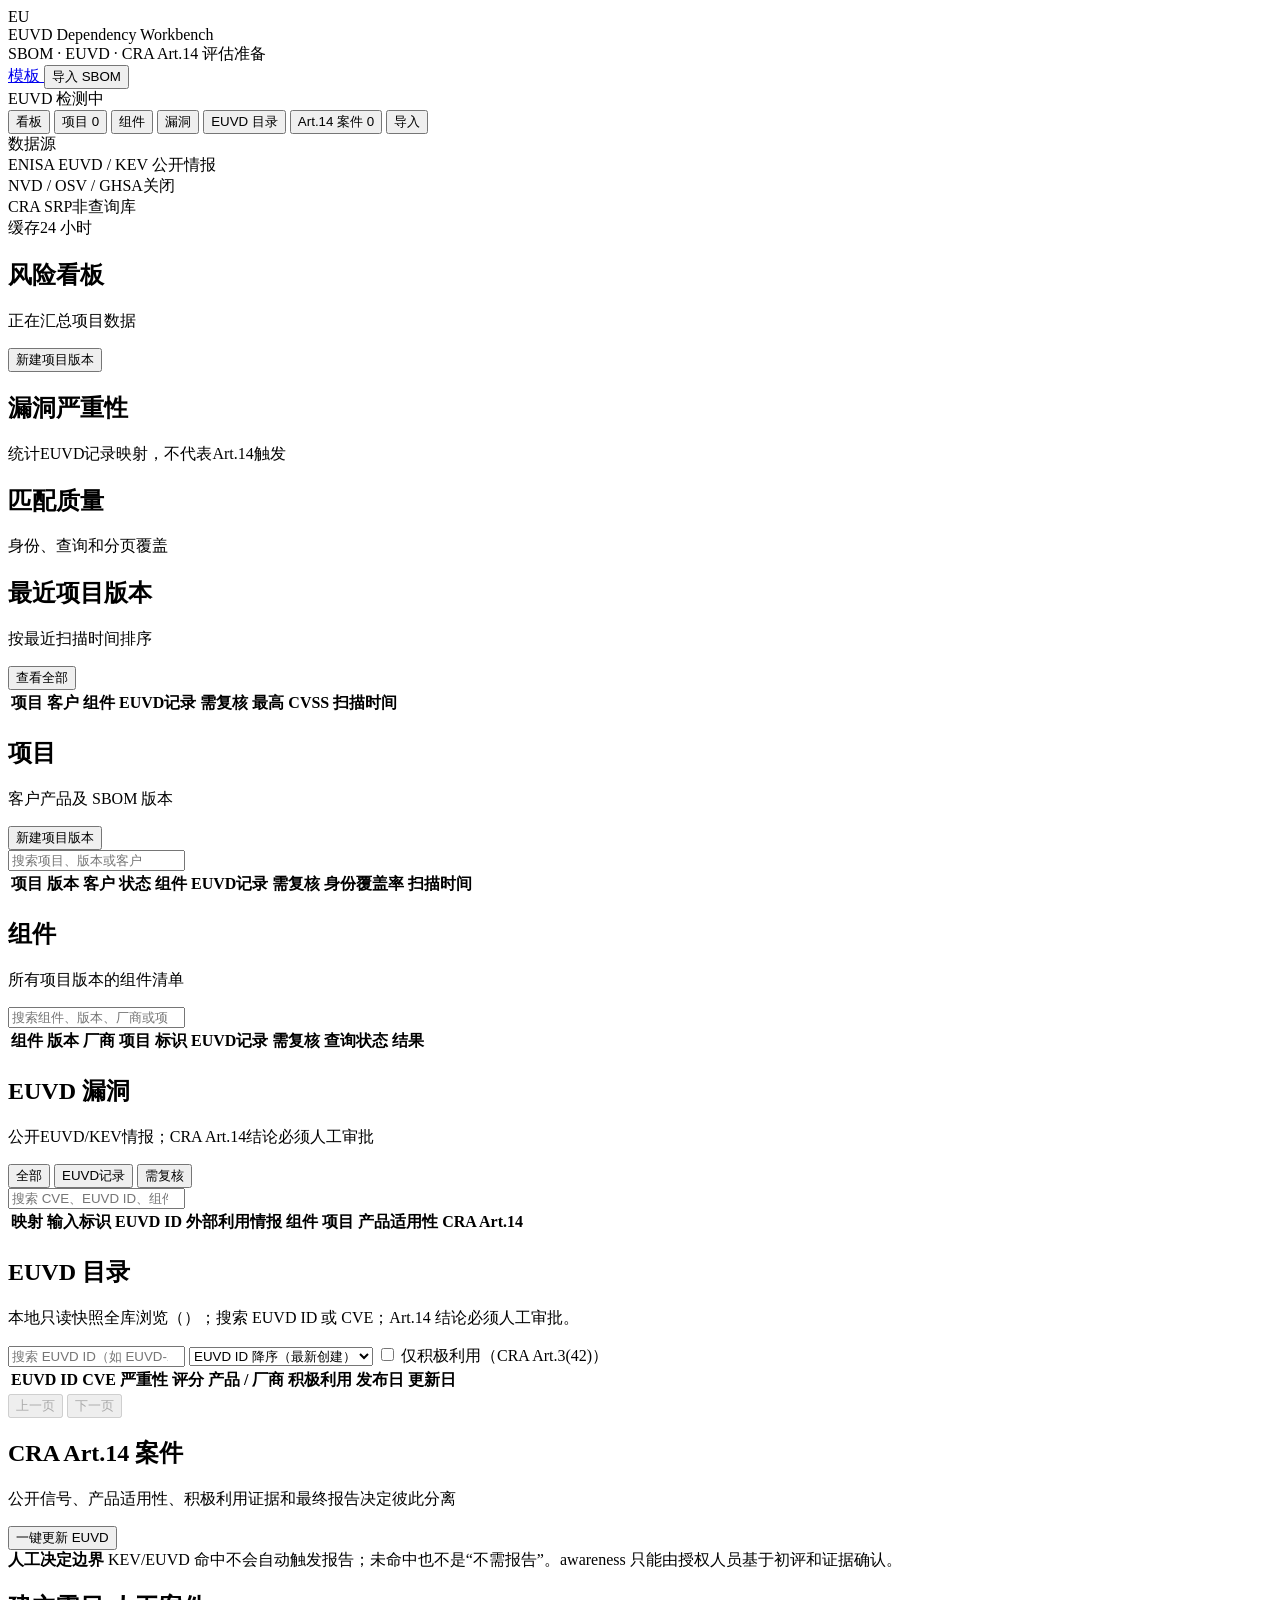
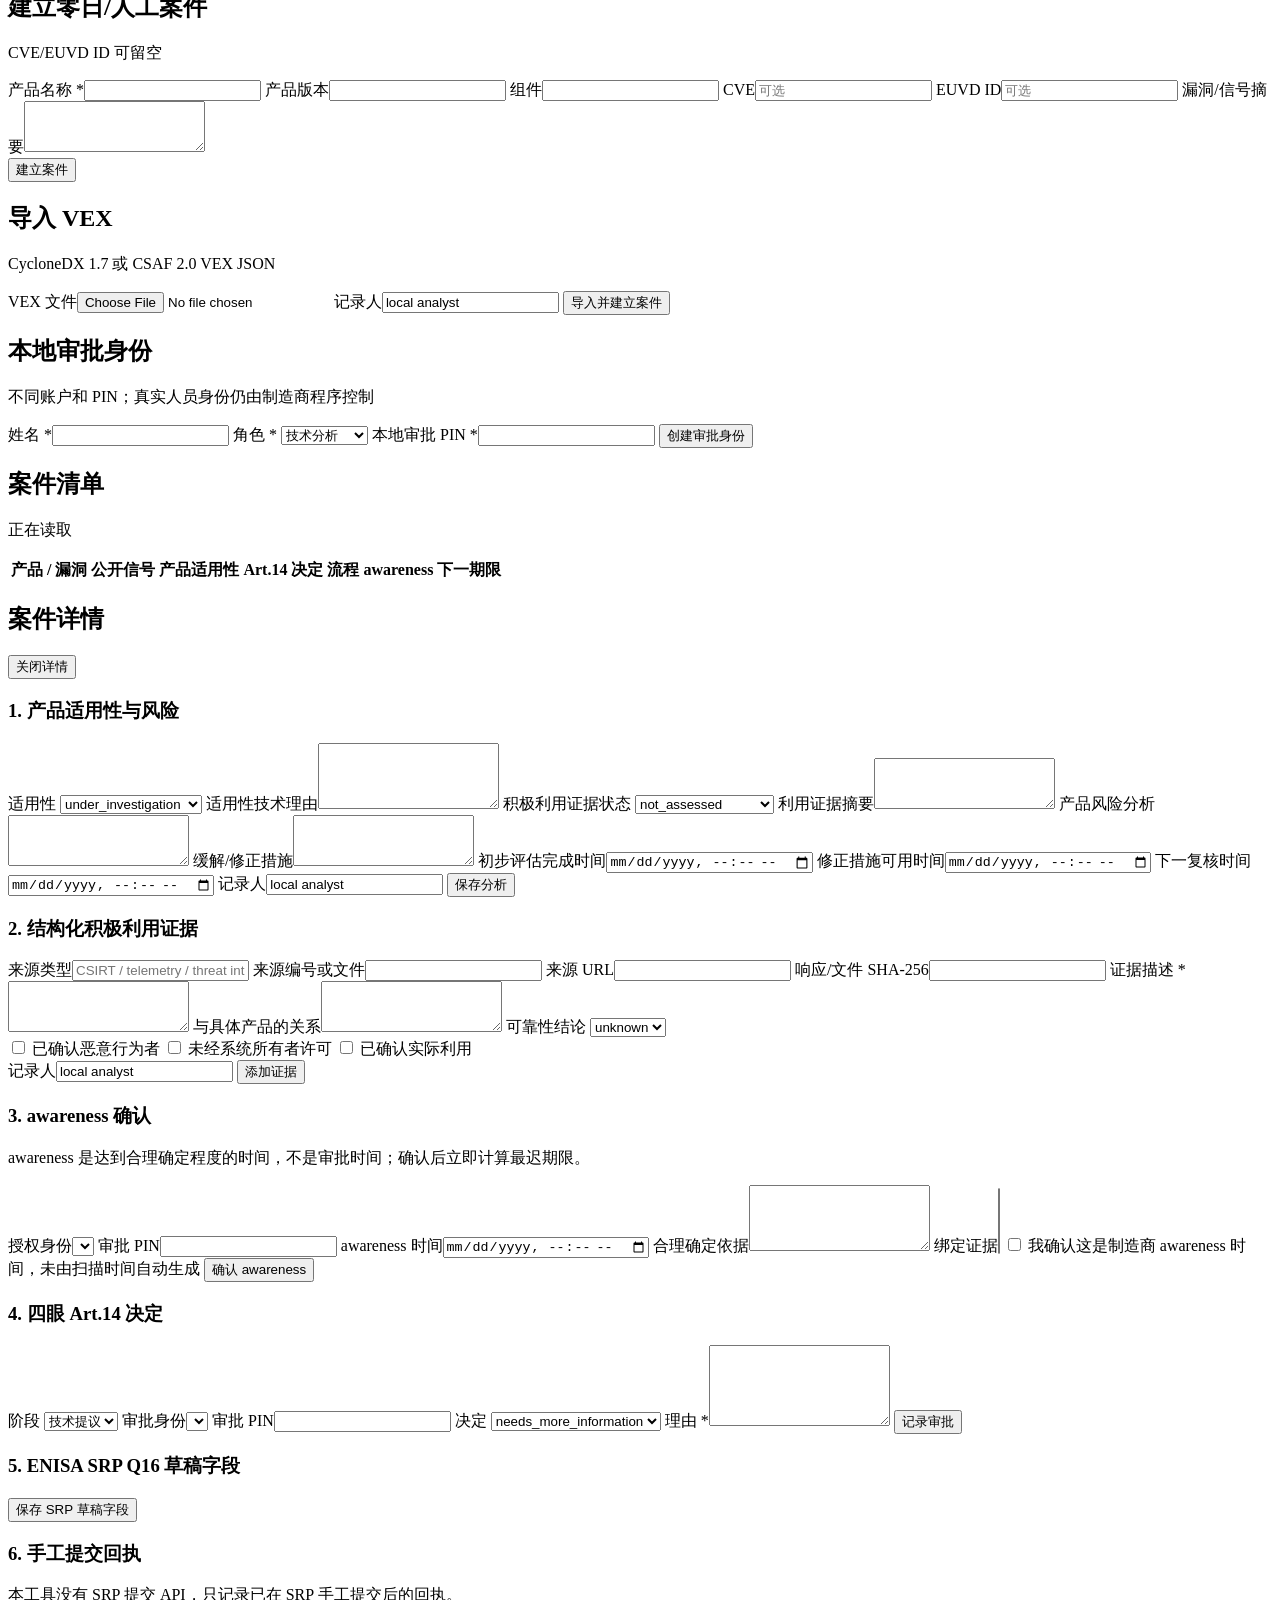
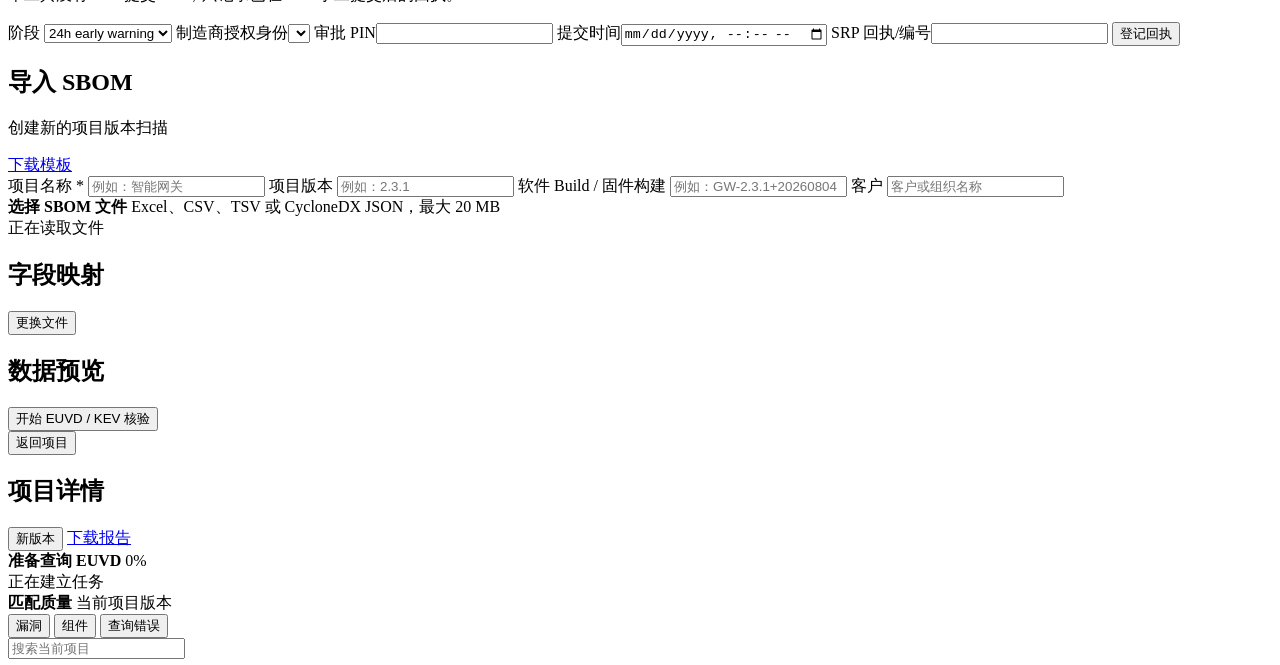
==== app/static/index.html @ 388d47dd "feat(phase2): one-click EUVD update via mirror ops orchestrator (improvement 2b) Completes improveme" ====
<!doctype html>
<html lang="zh-CN">
  <head>
    <meta charset="utf-8" />
    <meta name="viewport" content="width=device-width, initial-scale=1" />
    <meta name="color-scheme" content="light" />
    <title>EUVD Dependency Workbench</title>
    <link rel="stylesheet" href="/styles.css" />
  </head>
  <body>
    <header class="app-header">
      <div class="brand">
        <div class="brand-mark" aria-hidden="true">EU</div>
        <div>
          <div class="brand-name">EUVD Dependency Workbench</div>
          <div class="brand-subtitle">SBOM · EUVD · CRA Art.14 评估准备</div>
        </div>
      </div>
      <div class="header-actions">
        <a class="icon-text-button header-button" href="/api/template">
          <i data-lucide="file-spreadsheet" aria-hidden="true"></i>
          <span>模板</span>
        </a>
        <button id="headerImportButton" class="icon-text-button primary" type="button">
          <i data-lucide="upload" aria-hidden="true"></i>
          <span>导入 SBOM</span>
        </button>
        <div class="source-pill" id="sourcePill" title="公开情报来源：ENISA EUVD 与 EU/CISA KEV">
          <span id="sourceDot" class="status-dot pending"></span>
          <span id="sourceText">EUVD 检测中</span>
          <span id="sourceMeta" class="source-meta"></span>
        </div>
      </div>
    </header>

    <div class="app-shell">
      <aside class="sidebar">
        <nav class="main-nav" aria-label="主导航">
          <button class="nav-item active" data-view="dashboardView" type="button">
            <i data-lucide="layout-dashboard" aria-hidden="true"></i>
            <span>看板</span>
          </button>
          <button class="nav-item" data-view="projectsView" type="button">
            <i data-lucide="folder-kanban" aria-hidden="true"></i>
            <span>项目</span>
            <span id="projectNavCount" class="nav-count">0</span>
          </button>
          <button class="nav-item" data-view="componentsView" type="button">
            <i data-lucide="boxes" aria-hidden="true"></i>
            <span>组件</span>
          </button>
          <button class="nav-item" data-view="vulnerabilitiesView" type="button">
            <i data-lucide="shield-alert" aria-hidden="true"></i>
            <span>漏洞</span>
          </button>
          <button class="nav-item" data-view="euvdCatalogView" type="button">
            <i data-lucide="book-open" aria-hidden="true"></i>
            <span>EUVD 目录</span>
          </button>
          <button class="nav-item" data-view="art14View" type="button">
            <i data-lucide="clipboard-check" aria-hidden="true"></i>
            <span>Art.14 案件</span>
            <span id="art14NavCount" class="nav-count">0</span>
          </button>
          <button class="nav-item" data-view="importView" type="button">
            <i data-lucide="file-up" aria-hidden="true"></i>
            <span>导入</span>
          </button>
        </nav>

        <div class="source-panel">
          <div class="panel-label">数据源</div>
          <div class="source-line">
            <span>ENISA EUVD / KEV</span>
            <span class="tag tag-green">公开情报</span>
          </div>
          <div class="source-line muted"><span>NVD / OSV / GHSA</span><span>关闭</span></div>
          <div class="source-line muted"><span>CRA SRP</span><span>非查询库</span></div>
          <div class="source-line muted"><span>缓存</span><span>24 小时</span></div>
        </div>
      </aside>

      <main class="workspace">
        <section id="dashboardView" class="app-view">
          <div class="page-heading">
            <div>
              <h1>风险看板</h1>
              <p id="dashboardTimestamp">正在汇总项目数据</p>
            </div>
            <button class="icon-text-button primary view-import-button" type="button">
              <i data-lucide="plus" aria-hidden="true"></i>
              新建项目版本
            </button>
          </div>

          <div id="dashboardMetrics" class="metrics metrics-six"></div>

          <div class="dashboard-grid">
            <section class="work-panel">
              <div class="panel-heading">
                <div>
                  <h2>漏洞严重性</h2>
                  <p>统计EUVD记录映射，不代表Art.14触发</p>
                </div>
                <i data-lucide="activity" aria-hidden="true"></i>
              </div>
              <div id="severityChart" class="bar-chart"></div>
            </section>

            <section class="work-panel">
              <div class="panel-heading">
                <div>
                  <h2>匹配质量</h2>
                  <p>身份、查询和分页覆盖</p>
                </div>
                <i data-lucide="scan-search" aria-hidden="true"></i>
              </div>
              <div id="qualityChart" class="quality-chart"></div>
            </section>
          </div>

          <section class="table-section">
            <div class="section-toolbar">
              <div>
                <h2>最近项目版本</h2>
                <p>按最近扫描时间排序</p>
              </div>
              <button class="text-button" data-view-link="projectsView" type="button">
                查看全部
                <i data-lucide="arrow-right" aria-hidden="true"></i>
              </button>
            </div>
            <div class="table-frame">
              <table>
                <thead>
                  <tr>
                    <th>项目</th>
                    <th>客户</th>
                    <th>组件</th>
                    <th>EUVD记录</th>
                    <th>需复核</th>
                    <th>最高 CVSS</th>
                    <th>扫描时间</th>
                    <th aria-label="操作"></th>
                  </tr>
                </thead>
                <tbody id="recentProjectsBody"></tbody>
              </table>
            </div>
          </section>
        </section>

        <section id="projectsView" class="app-view hidden">
          <div class="page-heading">
            <div>
              <h1>项目</h1>
              <p>客户产品及 SBOM 版本</p>
            </div>
            <button class="icon-text-button primary view-import-button" type="button">
              <i data-lucide="plus" aria-hidden="true"></i>
              新建项目版本
            </button>
          </div>
          <div class="list-toolbar">
            <label class="search-box">
              <i data-lucide="search" aria-hidden="true"></i>
              <input id="projectSearch" type="search" placeholder="搜索项目、版本或客户" />
            </label>
            <div id="projectListMeta" class="muted"></div>
          </div>
          <div class="table-frame tall-table">
            <table>
              <thead>
                <tr>
                  <th>项目</th>
                  <th>版本</th>
                  <th>客户</th>
                  <th>状态</th>
                  <th>组件</th>
                  <th>EUVD记录</th>
                  <th>需复核</th>
                  <th>身份覆盖率</th>
                  <th>扫描时间</th>
                  <th aria-label="操作"></th>
                </tr>
              </thead>
              <tbody id="projectsBody"></tbody>
            </table>
          </div>
        </section>

        <section id="componentsView" class="app-view hidden">
          <div class="page-heading">
            <div>
              <h1>组件</h1>
              <p>所有项目版本的组件清单</p>
            </div>
          </div>
          <div class="list-toolbar">
            <label class="search-box">
              <i data-lucide="search" aria-hidden="true"></i>
              <input id="componentSearch" type="search" placeholder="搜索组件、版本、厂商或项目" />
            </label>
            <div id="componentListMeta" class="muted"></div>
          </div>
          <div class="table-frame tall-table">
            <table>
              <thead>
                <tr>
                  <th>组件</th>
                  <th>版本</th>
                  <th>厂商</th>
                  <th>项目</th>
                  <th>标识</th>
                  <th>EUVD记录</th>
                  <th>需复核</th>
                  <th>查询状态</th>
                  <th>结果</th>
                </tr>
              </thead>
              <tbody id="componentsBody"></tbody>
            </table>
          </div>
        </section>

        <section id="vulnerabilitiesView" class="app-view hidden">
          <div class="page-heading">
            <div>
              <h1>EUVD 漏洞</h1>
              <p>公开EUVD/KEV情报；CRA Art.14结论必须人工审批</p>
            </div>
          </div>
          <div class="list-toolbar toolbar-wrap">
            <div class="segmented" role="tablist" aria-label="漏洞筛选">
              <button class="segment active" data-catalog-filter="all" type="button">全部</button>
              <button class="segment" data-catalog-filter="已匹配" type="button">EUVD记录</button>
              <button class="segment" data-catalog-filter="需复核" type="button">需复核</button>
            </div>
            <label class="search-box">
              <i data-lucide="search" aria-hidden="true"></i>
              <input id="vulnerabilitySearch" type="search" placeholder="搜索 CVE、EUVD ID、组件、项目或厂商" />
            </label>
            <div id="vulnerabilityListMeta" class="muted"></div>
          </div>
          <div class="table-frame tall-table">
            <table>
              <thead>
                <tr>
                  <th>映射</th>
                  <th>输入标识</th>
                  <th>EUVD ID</th>
                  <th>外部利用情报</th>
                  <th>组件</th>
                  <th>项目</th>
                  <th>产品适用性</th>
                  <th>CRA Art.14</th>
                  <th aria-label="操作"></th>
                </tr>
              </thead>
              <tbody id="vulnerabilitiesBody"></tbody>
            </table>
          </div>
        </section>

        <section id="euvdCatalogView" class="app-view hidden">
          <div class="page-heading">
            <div>
              <h1>EUVD 目录</h1>
              <p>本地只读快照全库浏览（<strong id="euvdCatalogFreshness" class="muted"></strong>）；搜索 EUVD ID 或 CVE；Art.14 结论必须人工审批。</p>
            </div>
          </div>
          <div class="list-toolbar toolbar-wrap">
            <label class="search-box">
              <i data-lucide="search" aria-hidden="true"></i>
              <input id="euvdCatalogSearch" type="search" placeholder="搜索 EUVD ID（如 EUVD-2024-）或 CVE（如 CVE-2024-）" />
            </label>
            <select id="euvdCatalogSort" class="icon-text-button" aria-label="排序">
              <option value="euvd_id_desc">EUVD ID 降序（最新创建）</option>
              <option value="euvd_id_asc">EUVD ID 升序</option>
            </select>
            <label class="euvd-catalog-filter">
              <input id="euvdCatalogActivelyExploited" type="checkbox" />
              <span>仅积极利用（CRA Art.3(42)）</span>
            </label>
            <div id="euvdCatalogMeta" class="muted"></div>
          </div>
          <div class="table-frame tall-table">
            <table>
              <thead>
                <tr>
                  <th>EUVD ID</th>
                  <th>CVE</th>
                  <th>严重性</th>
                  <th>评分</th>
                  <th>产品 / 厂商</th>
                  <th>积极利用</th>
                  <th>发布日</th>
                  <th>更新日</th>
                </tr>
              </thead>
              <tbody id="euvdCatalogBody"></tbody>
            </table>
          </div>
          <div class="list-toolbar toolbar-wrap">
            <button id="euvdCatalogPrev" class="icon-text-button" type="button" disabled>
              <i data-lucide="chevron-left" aria-hidden="true"></i>上一页
            </button>
            <span id="euvdCatalogPageInfo" class="muted"></span>
            <button id="euvdCatalogNext" class="icon-text-button" type="button" disabled>
              下一页<i data-lucide="chevron-right" aria-hidden="true"></i>
            </button>
          </div>
        </section>

        <section id="art14View" class="app-view hidden">
          <div class="page-heading">
            <div>
              <h1>CRA Art.14 案件</h1>
              <p>公开信号、产品适用性、积极利用证据和最终报告决定彼此分离</p>
            </div>
            <button id="refreshFeedsButton" class="icon-text-button" type="button" title="一键更新 EUVD：请求编排器执行 增量同步 + KEV/CVE 刷新 + 消费者快照重建。需 mirror_ops.py watch 守护进程运行（约束：Web 只发请求，不直接同步）">
              <i data-lucide="refresh-cw" aria-hidden="true"></i>
              一键更新 EUVD
            </button>
          </div>

          <div class="compliance-notice">
            <strong>人工决定边界</strong>
            <span>KEV/EUVD 命中不会自动触发报告；未命中也不是“不需报告”。awareness 只能由授权人员基于初评和证据确认。</span>
          </div>
          <div id="feedSnapshotStatus" class="status-strip"></div>

          <div class="case-tools-grid">
            <section class="work-panel compact-panel">
              <div class="panel-heading"><div><h2>建立零日/人工案件</h2><p>CVE/EUVD ID 可留空</p></div></div>
              <div class="metadata-grid">
                <label class="field"><span>产品名称 *</span><input id="manualProductName" type="text" /></label>
                <label class="field"><span>产品版本</span><input id="manualProductVersion" type="text" /></label>
                <label class="field"><span>组件</span><input id="manualComponentName" type="text" /></label>
                <label class="field"><span>CVE</span><input id="manualCveId" type="text" placeholder="可选" /></label>
                <label class="field"><span>EUVD ID</span><input id="manualEuvdId" type="text" placeholder="可选" /></label>
                <label class="field field-wide"><span>漏洞/信号摘要</span><textarea id="manualSummary" rows="3"></textarea></label>
              </div>
              <button id="createManualCaseButton" class="icon-text-button primary" type="button">建立案件</button>
            </section>

            <section class="work-panel compact-panel">
              <div class="panel-heading"><div><h2>导入 VEX</h2><p>CycloneDX 1.7 或 CSAF 2.0 VEX JSON</p></div></div>
              <label class="field"><span>VEX 文件</span><input id="vexFileInput" type="file" accept=".json" /></label>
              <label class="field"><span>记录人</span><input id="vexActor" type="text" value="local analyst" /></label>
              <button id="importVexButton" class="icon-text-button primary" type="button">导入并建立案件</button>
              <div id="vexImportResult" class="muted"></div>
            </section>

            <section class="work-panel compact-panel">
              <div class="panel-heading"><div><h2>本地审批身份</h2><p>不同账户和 PIN；真实人员身份仍由制造商程序控制</p></div></div>
              <label class="field"><span>姓名 *</span><input id="reviewerName" type="text" /></label>
              <label class="field"><span>角色 *</span>
                <select id="reviewerRole">
                  <option value="technical">技术分析</option>
                  <option value="compliance">合规复核</option>
                  <option value="manufacturer_authorized">制造商授权</option>
                </select>
              </label>
              <label class="field"><span>本地审批 PIN *</span><input id="reviewerPin" type="password" minlength="8" /></label>
              <button id="createReviewerButton" class="icon-text-button" type="button">创建审批身份</button>
              <div id="reviewerList" class="muted"></div>
            </section>
          </div>

          <section class="table-section">
            <div class="section-toolbar">
              <div><h2>案件清单</h2><p id="art14ListMeta">正在读取</p></div>
            </div>
            <div class="table-frame">
              <table>
                <thead><tr>
                  <th>产品 / 漏洞</th><th>公开信号</th><th>产品适用性</th>
                  <th>Art.14 决定</th><th>流程</th><th>awareness</th><th>下一期限</th><th></th>
                </tr></thead>
                <tbody id="art14CasesBody"></tbody>
              </table>
            </div>
          </section>

          <section id="art14CaseDetail" class="case-detail hidden">
            <div class="section-toolbar">
              <div><h2 id="caseDetailTitle">案件详情</h2><p id="caseDetailSubtitle"></p></div>
              <button id="closeCaseDetailButton" class="icon-text-button" type="button">关闭详情</button>
            </div>
            <div id="caseDeadlineStrip" class="status-strip"></div>

            <div class="case-form-grid">
              <section class="work-panel compact-panel">
                <h3>1. 产品适用性与风险</h3>
                <label class="field"><span>适用性</span>
                  <select id="caseApplicability">
                    <option value="under_investigation">under_investigation</option>
                    <option value="known_affected">known_affected</option>
                    <option value="known_not_affected">known_not_affected</option>
                    <option value="fixed">fixed</option>
                  </select>
                </label>
                <label class="field"><span>适用性技术理由</span><textarea id="caseApplicabilityReason" rows="4"></textarea></label>
                <label class="field"><span>积极利用证据状态</span>
                  <select id="caseEvidenceStatus">
                    <option value="not_assessed">not_assessed</option>
                    <option value="reliable_evidence">reliable_evidence</option>
                    <option value="insufficient">insufficient</option>
                    <option value="no_evidence_found">no_evidence_found</option>
                  </select>
                </label>
                <label class="field"><span>利用证据摘要</span><textarea id="caseEvidenceSummary" rows="3"></textarea></label>
                <label class="field"><span>产品风险分析</span><textarea id="caseRiskSummary" rows="3"></textarea></label>
                <label class="field"><span>缓解/修正措施</span><textarea id="caseMitigation" rows="3"></textarea></label>
                <label class="field"><span>初步评估完成时间</span><input id="caseInitialAssessment" type="datetime-local" /></label>
                <label class="field"><span>修正措施可用时间</span><input id="caseCorrectiveAt" type="datetime-local" /></label>
                <label class="field"><span>下一复核时间</span><input id="caseNextReview" type="datetime-local" /></label>
                <label class="field"><span>记录人</span><input id="caseUpdateActor" type="text" value="local analyst" /></label>
                <button id="saveCaseAnalysisButton" class="icon-text-button primary" type="button">保存分析</button>
              </section>

              <section class="work-panel compact-panel">
                <h3>2. 结构化积极利用证据</h3>
                <label class="field"><span>来源类型</span><input id="evidenceSourceType" type="text" placeholder="CSIRT / telemetry / threat intelligence" /></label>
                <label class="field"><span>来源编号或文件</span><input id="evidenceSourceRef" type="text" /></label>
                <label class="field"><span>来源 URL</span><input id="evidenceSourceUrl" type="url" /></label>
                <label class="field"><span>响应/文件 SHA-256</span><input id="evidenceSha256" type="text" maxlength="64" /></label>
                <label class="field"><span>证据描述 *</span><textarea id="evidenceDescription" rows="3"></textarea></label>
                <label class="field"><span>与具体产品的关系</span><textarea id="evidenceProductRelevance" rows="3"></textarea></label>
                <label class="field"><span>可靠性结论</span>
                  <select id="evidenceReliable">
                    <option value="unknown">unknown</option><option value="yes">yes</option><option value="no">no</option>
                  </select>
                </label>
                <div class="checkbox-grid">
                  <label><input id="evidenceMaliciousActor" type="checkbox" /> 已确认恶意行为者</label>
                  <label><input id="evidenceWithoutPermission" type="checkbox" /> 未经系统所有者许可</label>
                  <label><input id="evidenceActualExploit" type="checkbox" /> 已确认实际利用</label>
                </div>
                <label class="field"><span>记录人</span><input id="evidenceActor" type="text" value="local analyst" /></label>
                <button id="addEvidenceButton" class="icon-text-button primary" type="button">添加证据</button>
                <div id="caseEvidenceList" class="evidence-list"></div>
              </section>

              <section class="work-panel compact-panel">
                <h3>3. awareness 确认</h3>
                <p class="muted">awareness 是达到合理确定程度的时间，不是审批时间；确认后立即计算最迟期限。</p>
                <label class="field"><span>授权身份</span><select id="awarenessReviewer"></select></label>
                <label class="field"><span>审批 PIN</span><input id="awarenessPin" type="password" /></label>
                <label class="field"><span>awareness 时间</span><input id="awarenessAt" type="datetime-local" /></label>
                <label class="field"><span>合理确定依据</span><textarea id="awarenessBasis" rows="4"></textarea></label>
                <label class="field"><span>绑定证据</span><select id="awarenessEvidence" multiple size="4"></select></label>
                <label class="confirm-box"><input id="awarenessConfirmation" type="checkbox" /> 我确认这是制造商 awareness 时间，未由扫描时间自动生成</label>
                <button id="confirmAwarenessButton" class="icon-text-button primary" type="button">确认 awareness</button>
              </section>

              <section class="work-panel compact-panel">
                <h3>4. 四眼 Art.14 决定</h3>
                <label class="field"><span>阶段</span>
                  <select id="reviewStage"><option value="technical">技术提议</option><option value="compliance">合规复核</option></select>
                </label>
                <label class="field"><span>审批身份</span><select id="reviewIdentity"></select></label>
                <label class="field"><span>审批 PIN</span><input id="reviewPin" type="password" /></label>
                <label class="field"><span>决定</span>
                  <select id="reviewDecision">
                    <option value="needs_more_information">needs_more_information</option>
                    <option value="reportable">reportable</option>
                    <option value="not_reportable">not_reportable</option>
                  </select>
                </label>
                <label class="field"><span>理由 *</span><textarea id="reviewRationale" rows="5"></textarea></label>
                <button id="recordReviewButton" class="icon-text-button primary" type="button">记录审批</button>
                <div id="caseApprovals" class="evidence-list"></div>
              </section>

              <section class="work-panel compact-panel field-wide">
                <h3>5. ENISA SRP Q16 草稿字段</h3>
                <div id="srpFieldsGrid" class="metadata-grid"></div>
                <button id="saveSrpFieldsButton" class="icon-text-button primary" type="button">保存 SRP 草稿字段</button>
                <div id="srpReadinessPanel" class="status-strip"></div>
                <div id="caseExports" class="export-links"></div>
              </section>

              <section class="work-panel compact-panel">
                <h3>6. 手工提交回执</h3>
                <p class="muted">本工具没有 SRP 提交 API，只记录已在 SRP 手工提交后的回执。</p>
                <label class="field"><span>阶段</span>
                  <select id="submissionStage"><option value="early-warning">24h early warning</option><option value="notification">72h notification</option><option value="final-report">Final report</option></select>
                </label>
                <label class="field"><span>制造商授权身份</span><select id="submissionReviewer"></select></label>
                <label class="field"><span>审批 PIN</span><input id="submissionPin" type="password" /></label>
                <label class="field"><span>提交时间</span><input id="submissionAt" type="datetime-local" /></label>
                <label class="field"><span>SRP 回执/编号</span><input id="submissionReceipt" type="text" /></label>
                <button id="recordSubmissionButton" class="icon-text-button primary" type="button">登记回执</button>
                <div id="submissionList" class="evidence-list"></div>
              </section>
            </div>
          </section>
        </section>

        <section id="importView" class="app-view hidden">
          <div class="page-heading">
            <div>
              <h1>导入 SBOM</h1>
              <p>创建新的项目版本扫描</p>
            </div>
            <a class="icon-text-button" href="/api/template">
              <i data-lucide="download" aria-hidden="true"></i>
              下载模板
            </a>
          </div>

          <div id="projectMetadata" class="metadata-grid">
            <label class="field">
              <span>项目名称 *</span>
              <input id="projectName" type="text" maxlength="120" placeholder="例如：智能网关" />
            </label>
            <label class="field">
              <span>项目版本</span>
              <input id="projectVersion" type="text" maxlength="80" placeholder="例如：2.3.1" />
            </label>
            <label class="field">
              <span>软件 Build / 固件构建</span>
              <input id="softwareBuild" type="text" maxlength="160" placeholder="例如：GW-2.3.1+20260804" />
            </label>
            <label class="field">
              <span>客户</span>
              <input id="customerName" type="text" maxlength="120" placeholder="客户或组织名称" />
            </label>
          </div>

          <label id="dropZone" class="drop-zone" for="fileInput">
            <input id="fileInput" type="file" accept=".xlsx,.xlsm,.csv,.tsv,.json" hidden />
            <span class="drop-icon"><i data-lucide="upload-cloud" aria-hidden="true"></i></span>
            <strong>选择 SBOM 文件</strong>
            <span>Excel、CSV、TSV 或 CycloneDX JSON，最大 20 MB</span>
          </label>

          <div id="uploadState" class="inline-state hidden" role="status">
            <span class="spinner" aria-hidden="true"></span>
            <span id="uploadStateText">正在读取文件</span>
          </div>

          <div id="mappingArea" class="hidden">
            <div class="section-toolbar">
              <div>
                <h2>字段映射</h2>
                <p id="fileMeta"></p>
              </div>
              <button id="replaceFileButton" class="icon-text-button" type="button">
                <i data-lucide="replace" aria-hidden="true"></i>
                更换文件
              </button>
            </div>
            <div id="mappingGrid" class="mapping-grid"></div>
            <div class="section-toolbar preview-toolbar">
              <div>
                <h2>数据预览</h2>
                <p id="previewMeta"></p>
              </div>
              <button id="startMatchButton" class="icon-text-button primary" type="button">
                <i data-lucide="scan-search" aria-hidden="true"></i>
                开始 EUVD / KEV 核验
              </button>
            </div>
            <div class="table-frame preview-table">
              <table id="previewTable"></table>
            </div>
          </div>
        </section>

        <section id="projectView" class="app-view hidden">
          <button id="backToProjectsButton" class="back-button" type="button">
            <i data-lucide="arrow-left" aria-hidden="true"></i>
            返回项目
          </button>
          <div class="page-heading project-heading">
            <div>
              <h1 id="projectTitle">项目详情</h1>
              <p id="projectSubtitle"></p>
            </div>
            <div class="header-actions">
              <button id="rescanButton" class="icon-text-button" type="button">
                <i data-lucide="refresh-cw" aria-hidden="true"></i>
                新版本
              </button>
              <a id="downloadReportButton" class="icon-text-button primary hidden" href="#">
                <i data-lucide="download" aria-hidden="true"></i>
                下载报告
              </a>
            </div>
          </div>

          <div id="progressPanel" class="progress-panel hidden">
            <div class="progress-header">
              <strong id="progressStage">准备查询 EUVD</strong>
              <span id="progressPercent">0%</span>
            </div>
            <div class="progress-track"><div id="progressBar" class="progress-bar"></div></div>
            <div id="progressDetail" class="muted">正在建立任务</div>
            <div id="progressAction" class="progress-action"></div>
          </div>

          <div id="projectMetrics" class="metrics metrics-six"></div>

          <section id="projectQualityPanel" class="quality-band hidden">
            <div>
              <strong>匹配质量</strong>
              <span>当前项目版本</span>
            </div>
            <div id="projectQuality" class="quality-inline"></div>
          </section>

          <div class="detail-tabs" role="tablist" aria-label="项目详情">
            <button class="detail-tab active" data-detail-tab="vulnerabilities" type="button">
              漏洞
            </button>
            <button class="detail-tab" data-detail-tab="components" type="button">
              组件
            </button>
            <button class="detail-tab" data-detail-tab="errors" type="button">
              查询错误
            </button>
          </div>

          <div class="list-toolbar">
            <label class="search-box">
              <i data-lucide="search" aria-hidden="true"></i>
              <input id="projectDetailSearch" type="search" placeholder="搜索当前项目" />
            </label>
            <div id="projectDetailMeta" class="muted"></div>
          </div>
          <div class="table-frame tall-table">
            <table id="projectDetailTable"></table>
          </div>
        </section>
      </main>
    </div>

    <div id="toast" class="toast hidden" role="alert"></div>
    <script src="/app.js"></script>
  </body>
</html>
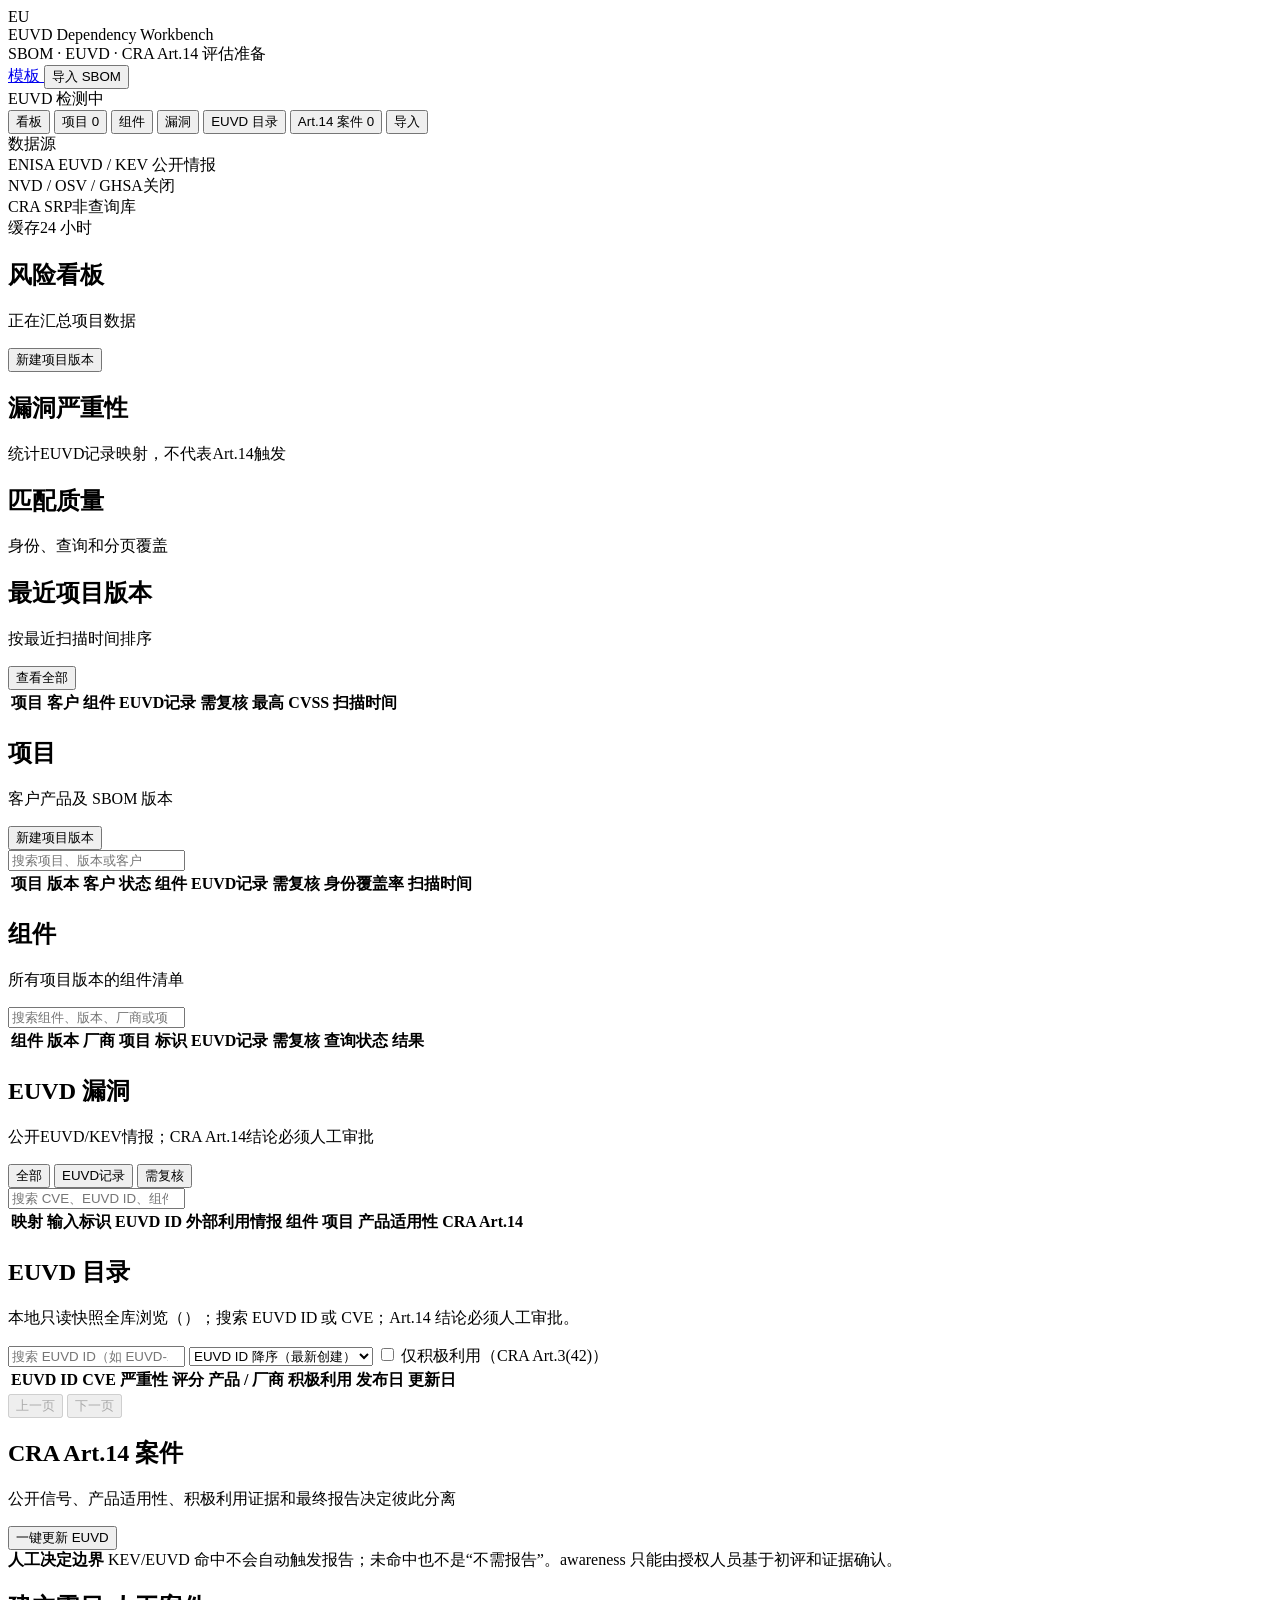
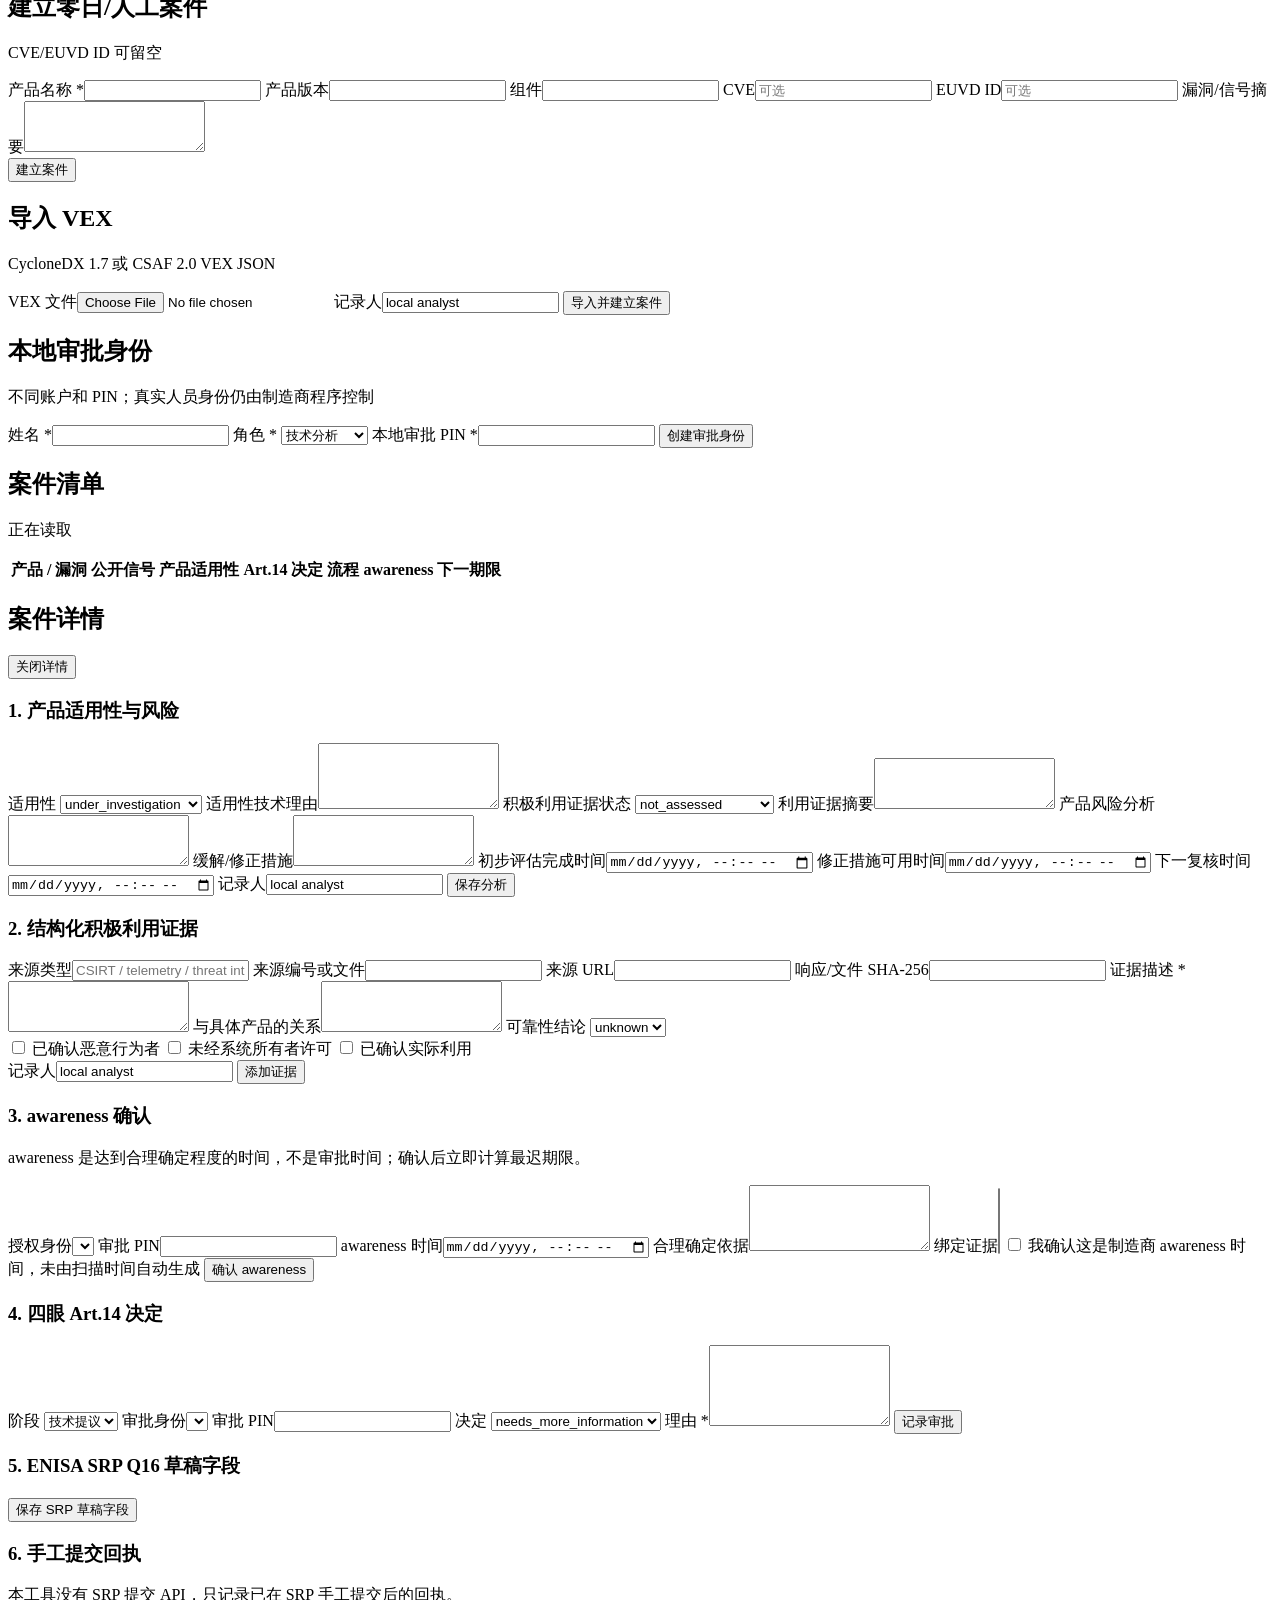
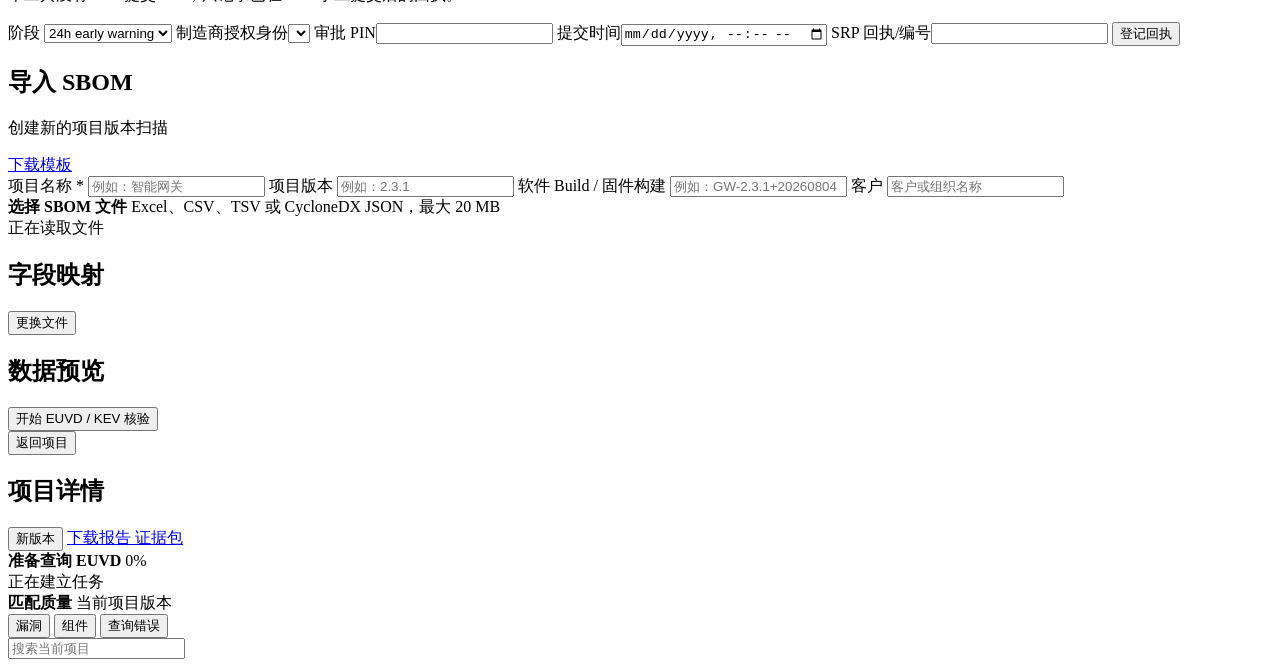
==== commit 326d6d3c: "feat: Phase B 合规证据包（manifest+evidence+审计链 ZIP） per-job CRA 合规证据包 ZIP（manifest.json + evidence.json +" ====
--- a/app/static/index.html
+++ b/app/static/index.html
@@ -30,6 +30,7 @@
           <span id="sourceText">EUVD 检测中</span>
           <span id="sourceMeta" class="source-meta"></span>
         </div>
+        <div id="alertBadges" class="alert-badges" role="status" aria-live="polite"></div>
       </div>
     </header>
 
@@ -589,6 +590,10 @@
                 <i data-lucide="download" aria-hidden="true"></i>
                 下载报告
               </a>
+              <a id="downloadEvidenceButton" class="icon-text-button hidden" href="#" title="导出 CRA 合规证据包（manifest + evidence.json + evidence.xlsx + 审计链）">
+                <i data-lucide="package" aria-hidden="true"></i>
+                证据包
+              </a>
             </div>
           </div>
 
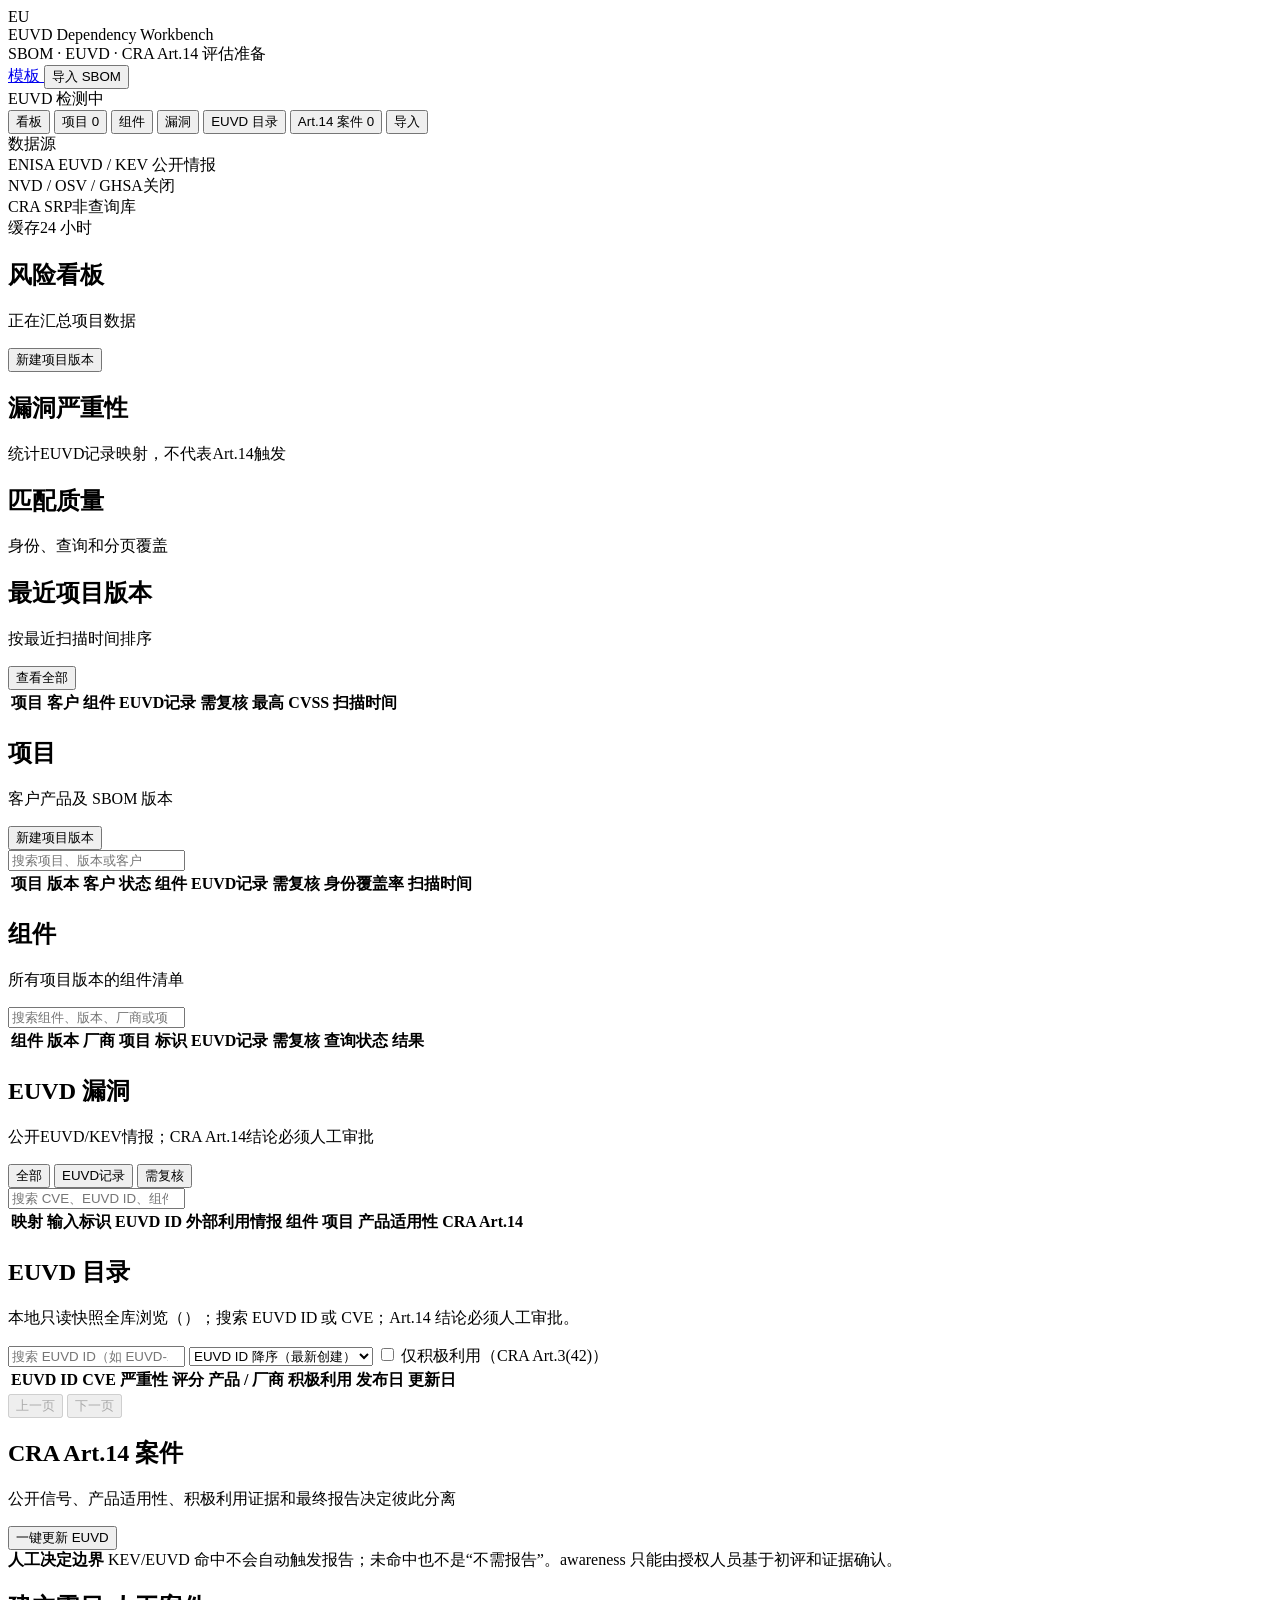
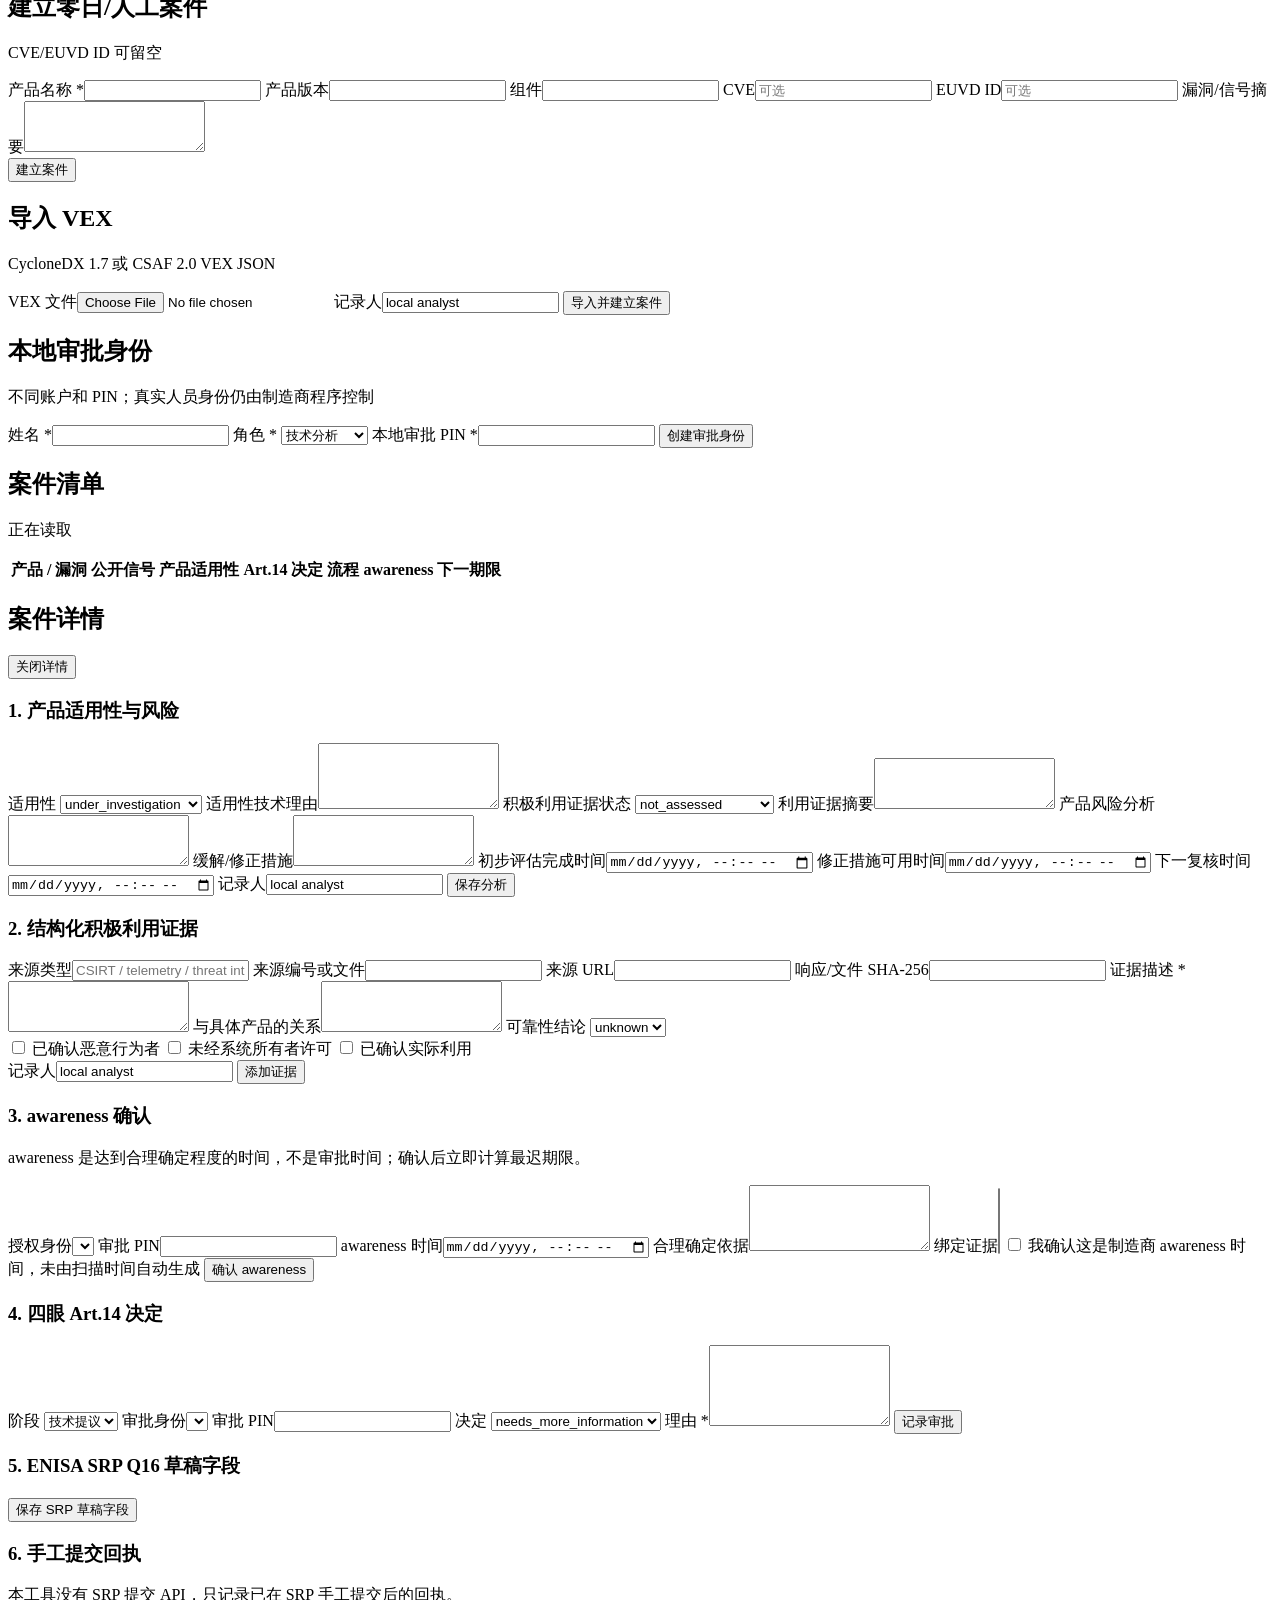
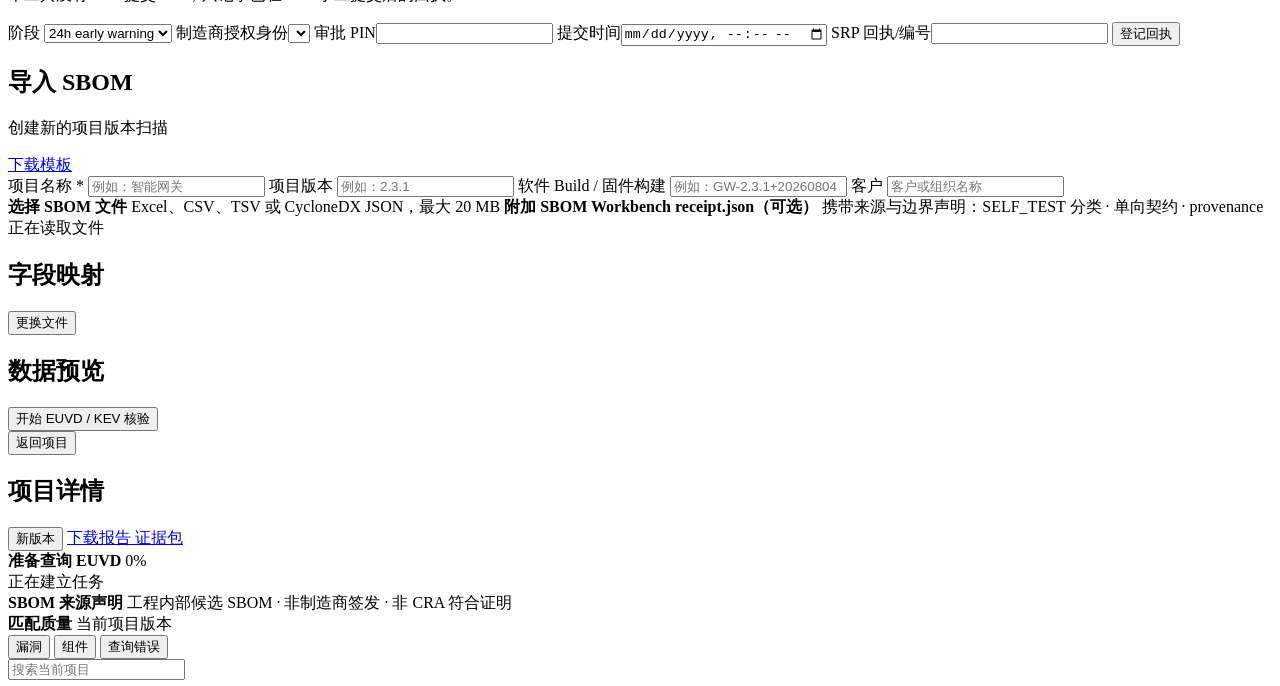
==== commit 35d3cabb: "feat: SBOM Workbench handoff 导入槽——两段式源码→SBOM→CRA 入口 经 13-agent 可行性评估确认两段式架构（源码留 Workbench 本地，EUVD 只接" ====
--- a/app/static/index.html
+++ b/app/static/index.html
@@ -538,6 +538,13 @@
             <span>Excel、CSV、TSV 或 CycloneDX JSON，最大 20 MB</span>
           </label>
 
+          <label id="receiptZone" class="drop-zone drop-zone-secondary" for="receiptInput">
+            <input id="receiptInput" type="file" accept=".json" hidden />
+            <span class="drop-icon"><i data-lucide="file-key" aria-hidden="true"></i></span>
+            <strong>附加 SBOM Workbench receipt.json（可选）</strong>
+            <span>携带来源与边界声明：SELF_TEST 分类 · 单向契约 · provenance</span>
+          </label>
+
           <div id="uploadState" class="inline-state hidden" role="status">
             <span class="spinner" aria-hidden="true"></span>
             <span id="uploadStateText">正在读取文件</span>
@@ -607,6 +614,14 @@
             <div id="progressAction" class="progress-action"></div>
           </div>
 
+          <section id="sbomSourceDeclarations" class="quality-band hidden" aria-label="SBOM 来源与边界声明">
+            <div>
+              <strong>SBOM 来源声明</strong>
+              <span>工程内部候选 SBOM · 非制造商签发 · 非 CRA 符合证明</span>
+            </div>
+            <div id="declarationChips" class="declaration-chips"></div>
+          </section>
+
           <div id="projectMetrics" class="metrics metrics-six"></div>
 
           <section id="projectQualityPanel" class="quality-band hidden">
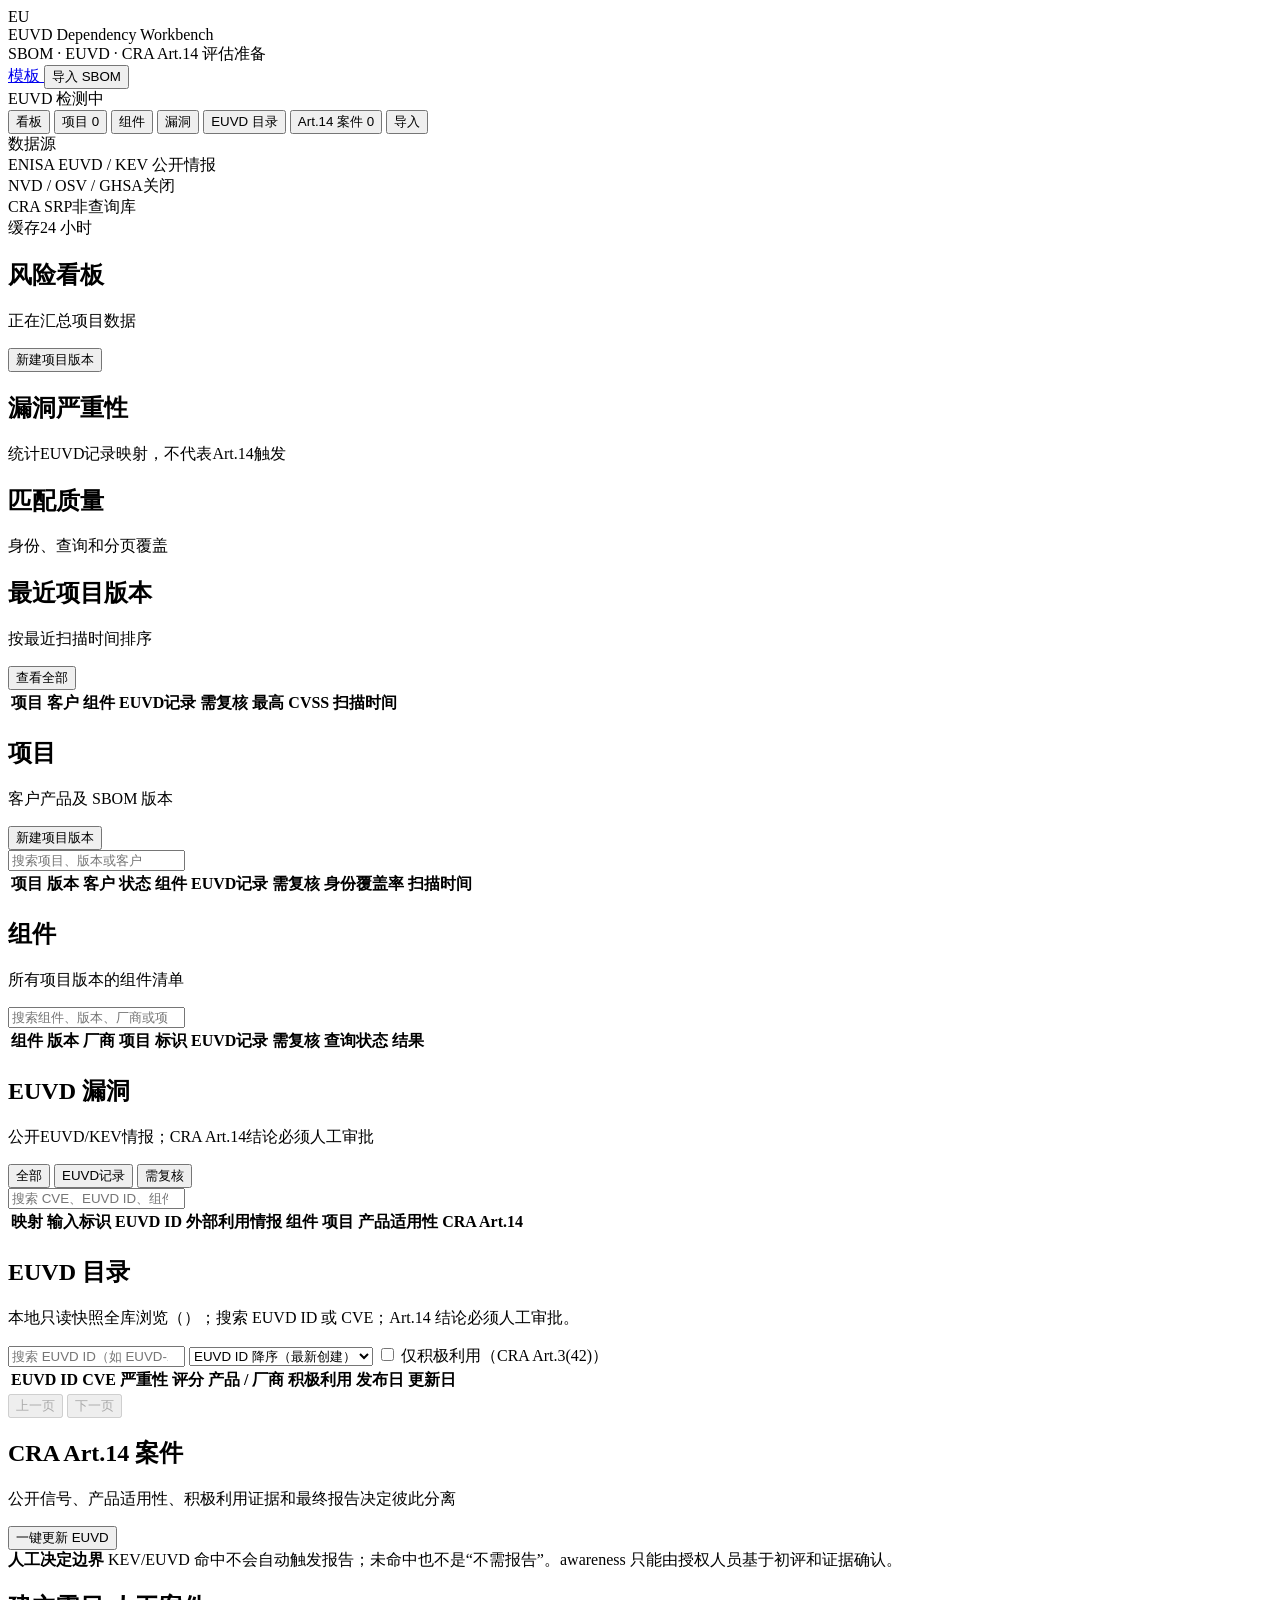
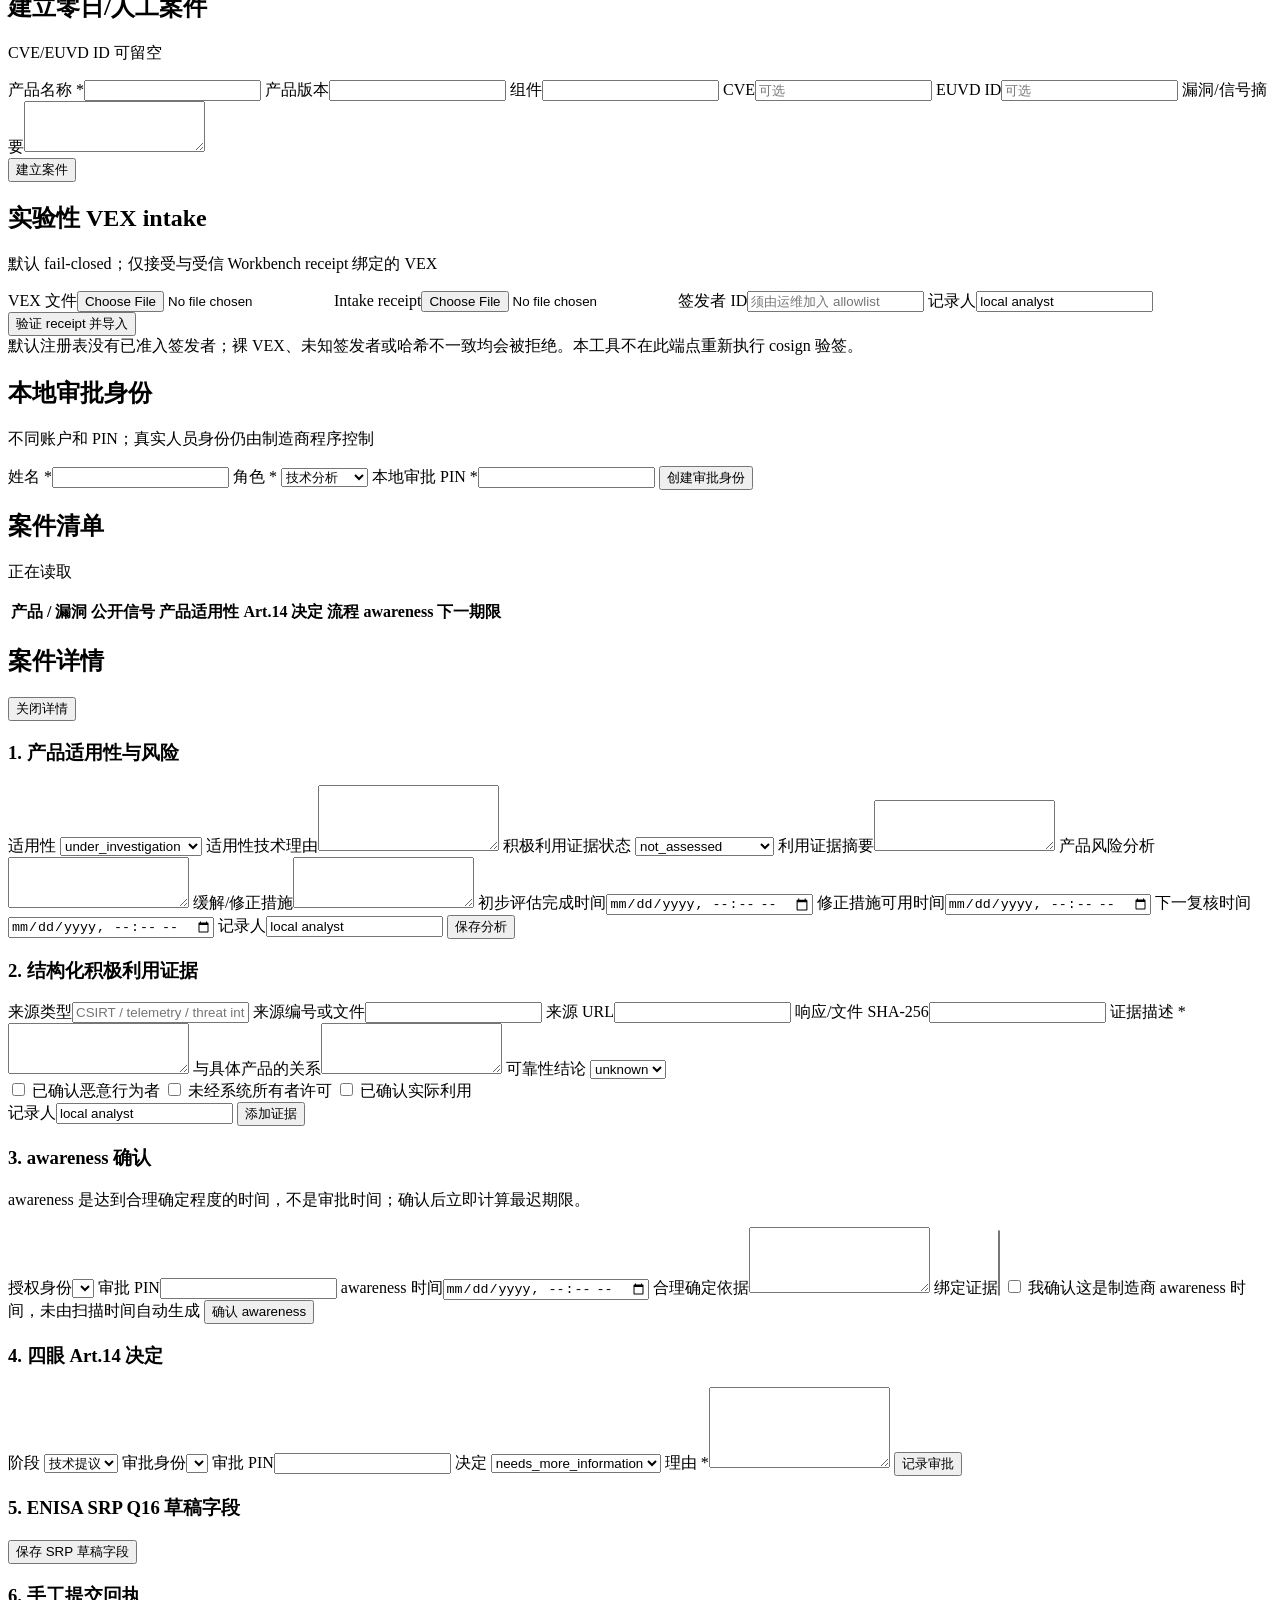
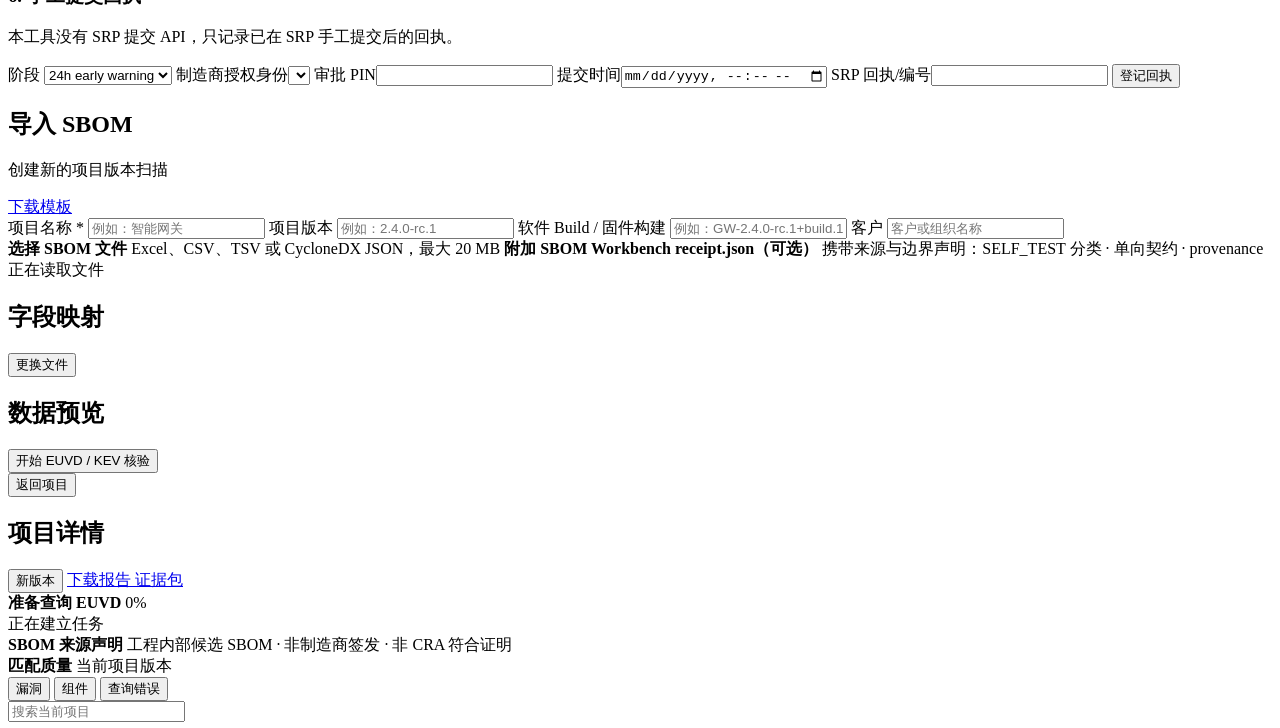
==== commit f519ddd7: "chore: initialize public-source candidate" ====
--- a/app/static/index.html
+++ b/app/static/index.html
@@ -17,11 +17,11 @@
         </div>
       </div>
       <div class="header-actions">
-        <a class="icon-text-button header-button" href="/api/template">
+        <a class="icon-text-button header-button" href="/api/template" aria-label="下载 SBOM 模板">
           <i data-lucide="file-spreadsheet" aria-hidden="true"></i>
           <span>模板</span>
         </a>
-        <button id="headerImportButton" class="icon-text-button primary" type="button">
+        <button id="headerImportButton" class="icon-text-button primary" type="button" aria-label="导入 SBOM">
           <i data-lucide="upload" aria-hidden="true"></i>
           <span>导入 SBOM</span>
         </button>
@@ -232,10 +232,10 @@
             </div>
           </div>
           <div class="list-toolbar toolbar-wrap">
-            <div class="segmented" role="tablist" aria-label="漏洞筛选">
-              <button class="segment active" data-catalog-filter="all" type="button">全部</button>
-              <button class="segment" data-catalog-filter="已匹配" type="button">EUVD记录</button>
-              <button class="segment" data-catalog-filter="需复核" type="button">需复核</button>
+            <div class="segmented" role="group" aria-label="漏洞筛选">
+              <button class="segment active" data-catalog-filter="all" type="button" aria-pressed="true">全部</button>
+              <button class="segment" data-catalog-filter="已匹配" type="button" aria-pressed="false">EUVD记录</button>
+              <button class="segment" data-catalog-filter="需复核" type="button" aria-pressed="false">需复核</button>
             </div>
             <label class="search-box">
               <i data-lucide="search" aria-hidden="true"></i>
@@ -346,11 +346,13 @@
             </section>
 
             <section class="work-panel compact-panel">
-              <div class="panel-heading"><div><h2>导入 VEX</h2><p>CycloneDX 1.7 或 CSAF 2.0 VEX JSON</p></div></div>
+              <div class="panel-heading"><div><h2>实验性 VEX intake</h2><p>默认 fail-closed；仅接受与受信 Workbench receipt 绑定的 VEX</p></div></div>
               <label class="field"><span>VEX 文件</span><input id="vexFileInput" type="file" accept=".json" /></label>
+              <label class="field"><span>Intake receipt</span><input id="vexReceiptInput" type="file" accept=".json" /></label>
+              <label class="field"><span>签发者 ID</span><input id="vexIssuerId" type="text" autocomplete="off" placeholder="须由运维加入 allowlist" /></label>
               <label class="field"><span>记录人</span><input id="vexActor" type="text" value="local analyst" /></label>
-              <button id="importVexButton" class="icon-text-button primary" type="button">导入并建立案件</button>
-              <div id="vexImportResult" class="muted"></div>
+              <button id="importVexButton" class="icon-text-button primary" type="button">验证 receipt 并导入</button>
+              <div id="vexImportResult" class="muted">默认注册表没有已准入签发者；裸 VEX、未知签发者或哈希不一致均会被拒绝。本工具不在此端点重新执行 cosign 验签。</div>
             </section>
 
             <section class="work-panel compact-panel">
@@ -519,11 +521,11 @@
             </label>
             <label class="field">
               <span>项目版本</span>
-              <input id="projectVersion" type="text" maxlength="80" placeholder="例如：2.3.1" />
+              <input id="projectVersion" type="text" maxlength="80" placeholder="例如：2.4.0-rc.1" />
             </label>
             <label class="field">
               <span>软件 Build / 固件构建</span>
-              <input id="softwareBuild" type="text" maxlength="160" placeholder="例如：GW-2.3.1+20260804" />
+              <input id="softwareBuild" type="text" maxlength="160" placeholder="例如：GW-2.4.0-rc.1+build.1" />
             </label>
             <label class="field">
               <span>客户</span>
@@ -531,14 +533,14 @@
             </label>
           </div>
 
-          <label id="dropZone" class="drop-zone" for="fileInput">
+          <label id="dropZone" class="drop-zone" for="fileInput" role="button" tabindex="0">
             <input id="fileInput" type="file" accept=".xlsx,.xlsm,.csv,.tsv,.json" hidden />
             <span class="drop-icon"><i data-lucide="upload-cloud" aria-hidden="true"></i></span>
             <strong>选择 SBOM 文件</strong>
             <span>Excel、CSV、TSV 或 CycloneDX JSON，最大 20 MB</span>
           </label>
 
-          <label id="receiptZone" class="drop-zone drop-zone-secondary" for="receiptInput">
+          <label id="receiptZone" class="drop-zone drop-zone-secondary" for="receiptInput" role="button" tabindex="0">
             <input id="receiptInput" type="file" accept=".json" hidden />
             <span class="drop-icon"><i data-lucide="file-key" aria-hidden="true"></i></span>
             <strong>附加 SBOM Workbench receipt.json（可选）</strong>
@@ -597,14 +599,14 @@
                 <i data-lucide="download" aria-hidden="true"></i>
                 下载报告
               </a>
-              <a id="downloadEvidenceButton" class="icon-text-button hidden" href="#" title="导出 CRA 合规证据包（manifest + evidence.json + evidence.xlsx + 审计链）">
+              <a id="downloadEvidenceButton" class="icon-text-button hidden" href="#" title="导出 CRA 评估支持证据包（非符合性结论；manifest + evidence.json + evidence.xlsx + 审计链）">
                 <i data-lucide="package" aria-hidden="true"></i>
                 证据包
               </a>
             </div>
           </div>
 
-          <div id="progressPanel" class="progress-panel hidden">
+          <div id="progressPanel" class="progress-panel hidden" role="progressbar" aria-valuemin="0" aria-valuemax="100" aria-valuenow="0" aria-labelledby="progressStage">
             <div class="progress-header">
               <strong id="progressStage">准备查询 EUVD</strong>
               <span id="progressPercent">0%</span>
@@ -632,14 +634,14 @@
             <div id="projectQuality" class="quality-inline"></div>
           </section>
 
-          <div class="detail-tabs" role="tablist" aria-label="项目详情">
-            <button class="detail-tab active" data-detail-tab="vulnerabilities" type="button">
+          <div class="detail-tabs" role="group" aria-label="项目详情筛选">
+            <button class="detail-tab active" data-detail-tab="vulnerabilities" type="button" aria-pressed="true">
               漏洞
             </button>
-            <button class="detail-tab" data-detail-tab="components" type="button">
+            <button class="detail-tab" data-detail-tab="components" type="button" aria-pressed="false">
               组件
             </button>
-            <button class="detail-tab" data-detail-tab="errors" type="button">
+            <button class="detail-tab" data-detail-tab="errors" type="button" aria-pressed="false">
               查询错误
             </button>
           </div>
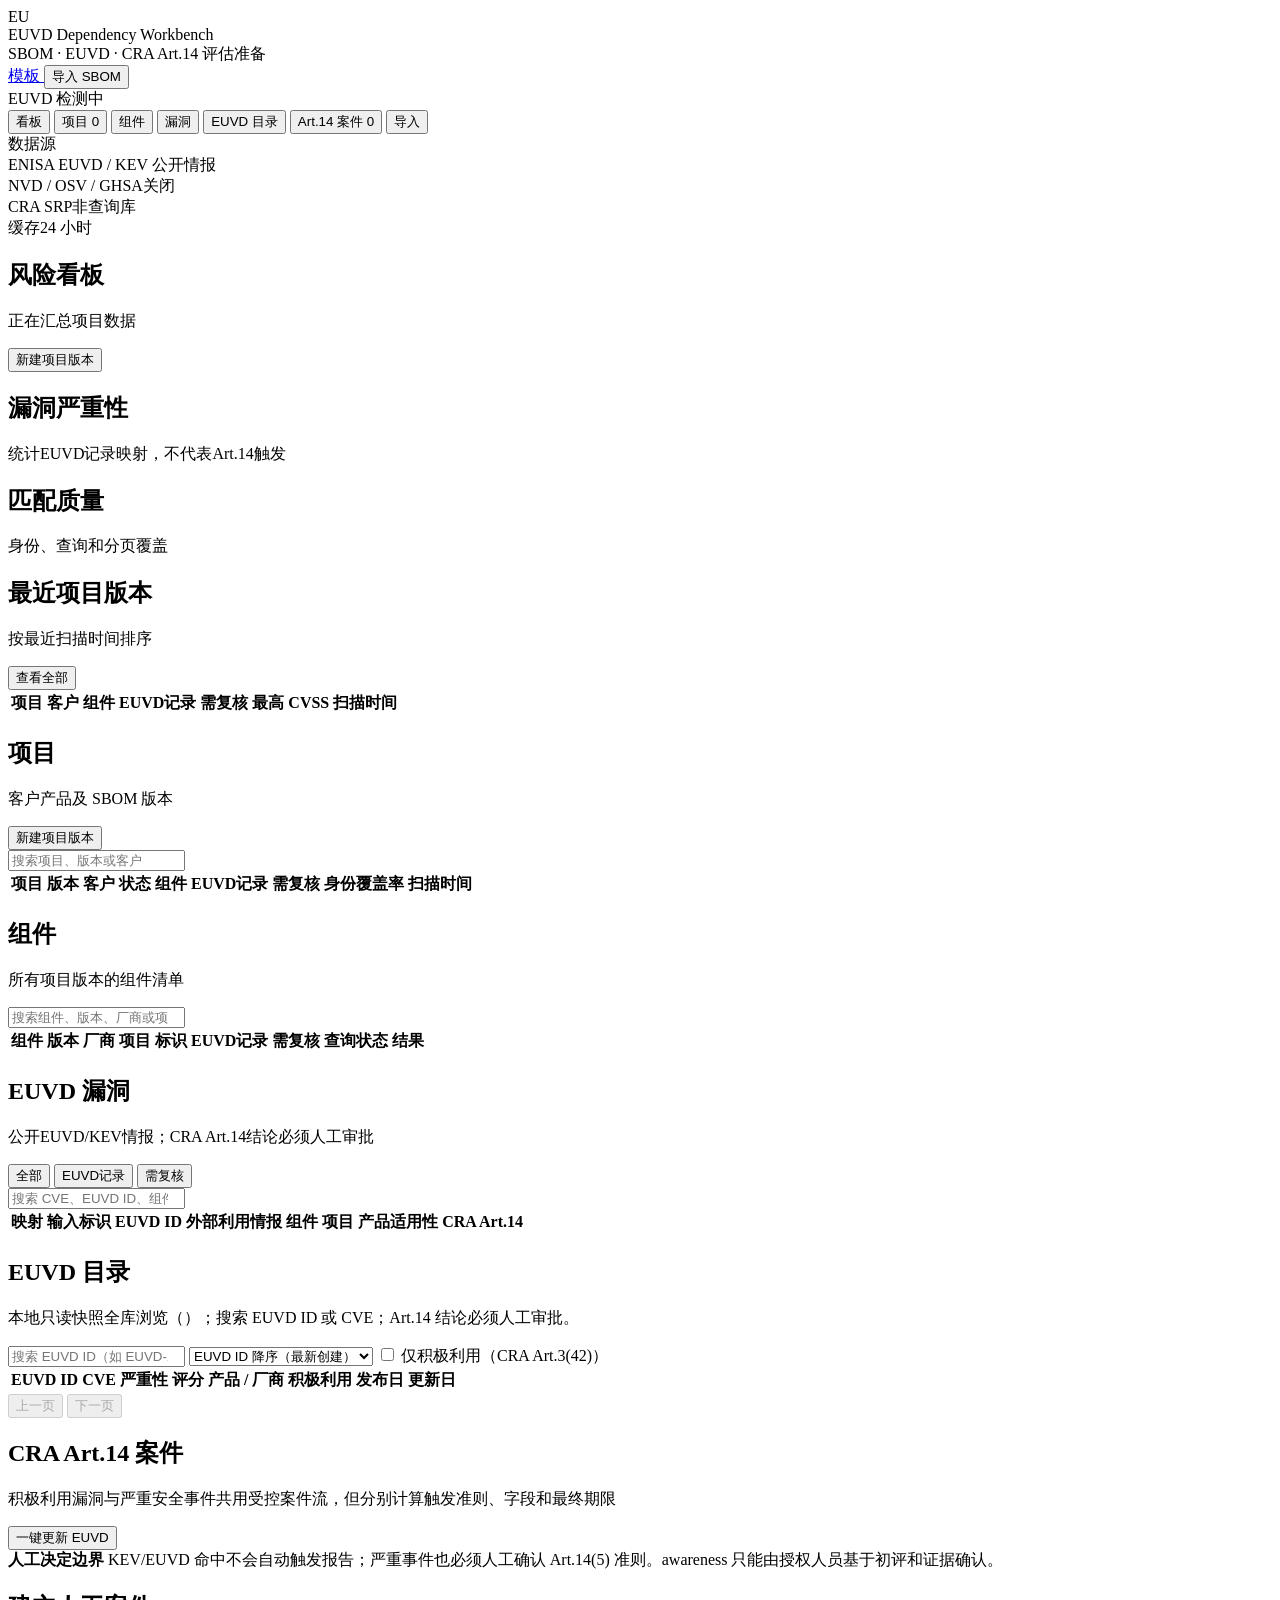
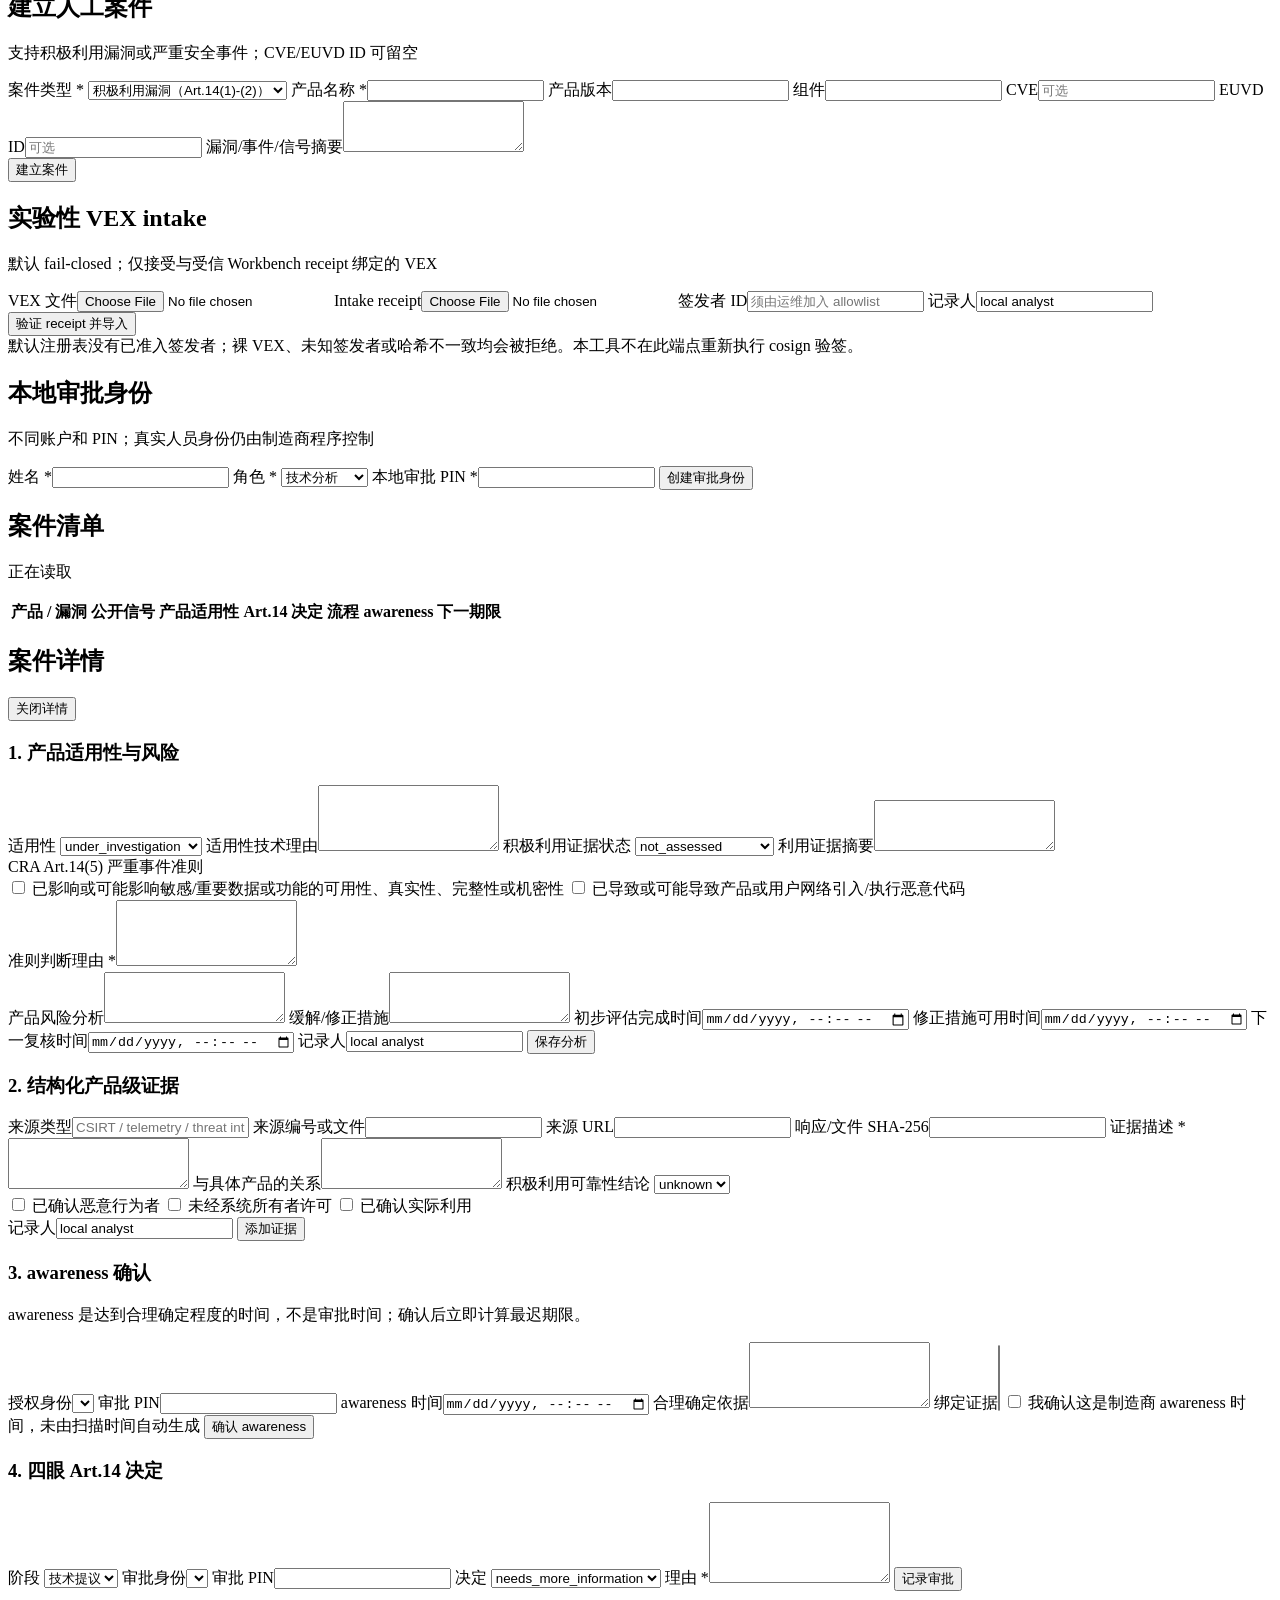
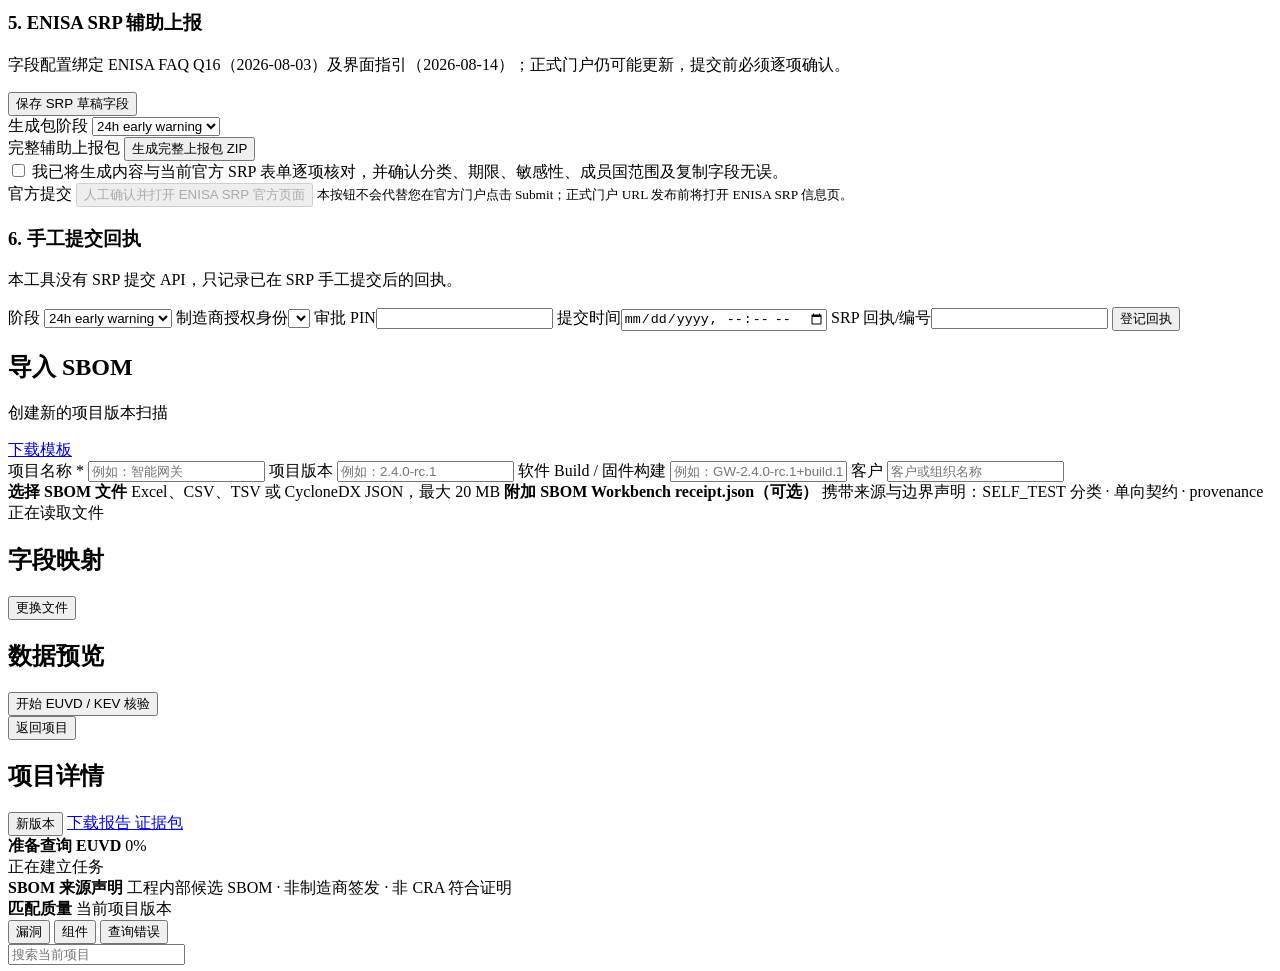
==== commit ad2d0df2: "feat: add assisted CRA Art.14 SRP reporting" ====
--- a/app/static/index.html
+++ b/app/static/index.html
@@ -317,7 +317,7 @@
           <div class="page-heading">
             <div>
               <h1>CRA Art.14 案件</h1>
-              <p>公开信号、产品适用性、积极利用证据和最终报告决定彼此分离</p>
+              <p>积极利用漏洞与严重安全事件共用受控案件流，但分别计算触发准则、字段和最终期限</p>
             </div>
             <button id="refreshFeedsButton" class="icon-text-button" type="button" title="一键更新 EUVD：请求编排器执行 增量同步 + KEV/CVE 刷新 + 消费者快照重建。需 mirror_ops.py watch 守护进程运行（约束：Web 只发请求，不直接同步）">
               <i data-lucide="refresh-cw" aria-hidden="true"></i>
@@ -327,20 +327,26 @@
 
           <div class="compliance-notice">
             <strong>人工决定边界</strong>
-            <span>KEV/EUVD 命中不会自动触发报告；未命中也不是“不需报告”。awareness 只能由授权人员基于初评和证据确认。</span>
+            <span>KEV/EUVD 命中不会自动触发报告；严重事件也必须人工确认 Art.14(5) 准则。awareness 只能由授权人员基于初评和证据确认。</span>
           </div>
           <div id="feedSnapshotStatus" class="status-strip"></div>
 
           <div class="case-tools-grid">
             <section class="work-panel compact-panel">
-              <div class="panel-heading"><div><h2>建立零日/人工案件</h2><p>CVE/EUVD ID 可留空</p></div></div>
+              <div class="panel-heading"><div><h2>建立人工案件</h2><p>支持积极利用漏洞或严重安全事件；CVE/EUVD ID 可留空</p></div></div>
               <div class="metadata-grid">
+                <label class="field"><span>案件类型 *</span>
+                  <select id="manualCaseType">
+                    <option value="actively_exploited_vulnerability">积极利用漏洞（Art.14(1)-(2)）</option>
+                    <option value="severe_incident">严重安全事件（Art.14(3)-(5)）</option>
+                  </select>
+                </label>
                 <label class="field"><span>产品名称 *</span><input id="manualProductName" type="text" /></label>
                 <label class="field"><span>产品版本</span><input id="manualProductVersion" type="text" /></label>
                 <label class="field"><span>组件</span><input id="manualComponentName" type="text" /></label>
                 <label class="field"><span>CVE</span><input id="manualCveId" type="text" placeholder="可选" /></label>
                 <label class="field"><span>EUVD ID</span><input id="manualEuvdId" type="text" placeholder="可选" /></label>
-                <label class="field field-wide"><span>漏洞/信号摘要</span><textarea id="manualSummary" rows="3"></textarea></label>
+                <label class="field field-wide"><span>漏洞/事件/信号摘要</span><textarea id="manualSummary" rows="3"></textarea></label>
               </div>
               <button id="createManualCaseButton" class="icon-text-button primary" type="button">建立案件</button>
             </section>
@@ -405,7 +411,7 @@
                   </select>
                 </label>
                 <label class="field"><span>适用性技术理由</span><textarea id="caseApplicabilityReason" rows="4"></textarea></label>
-                <label class="field"><span>积极利用证据状态</span>
+                <label class="field vulnerability-only"><span>积极利用证据状态</span>
                   <select id="caseEvidenceStatus">
                     <option value="not_assessed">not_assessed</option>
                     <option value="reliable_evidence">reliable_evidence</option>
@@ -413,30 +419,38 @@
                     <option value="no_evidence_found">no_evidence_found</option>
                   </select>
                 </label>
-                <label class="field"><span>利用证据摘要</span><textarea id="caseEvidenceSummary" rows="3"></textarea></label>
+                <label class="field vulnerability-only"><span>利用证据摘要</span><textarea id="caseEvidenceSummary" rows="3"></textarea></label>
+                <div id="severeIncidentCriteria" class="field field-wide hidden">
+                  <span>CRA Art.14(5) 严重事件准则</span>
+                  <div class="checkbox-grid">
+                    <label><input id="incidentDataFunctionImpact" type="checkbox" /> 已影响或可能影响敏感/重要数据或功能的可用性、真实性、完整性或机密性</label>
+                    <label><input id="incidentMaliciousCode" type="checkbox" /> 已导致或可能导致产品或用户网络引入/执行恶意代码</label>
+                  </div>
+                  <label class="field"><span>准则判断理由 *</span><textarea id="incidentCriteriaRationale" rows="4"></textarea></label>
+                </div>
                 <label class="field"><span>产品风险分析</span><textarea id="caseRiskSummary" rows="3"></textarea></label>
                 <label class="field"><span>缓解/修正措施</span><textarea id="caseMitigation" rows="3"></textarea></label>
                 <label class="field"><span>初步评估完成时间</span><input id="caseInitialAssessment" type="datetime-local" /></label>
-                <label class="field"><span>修正措施可用时间</span><input id="caseCorrectiveAt" type="datetime-local" /></label>
+                <label class="field vulnerability-only"><span>修正措施可用时间</span><input id="caseCorrectiveAt" type="datetime-local" /></label>
                 <label class="field"><span>下一复核时间</span><input id="caseNextReview" type="datetime-local" /></label>
                 <label class="field"><span>记录人</span><input id="caseUpdateActor" type="text" value="local analyst" /></label>
                 <button id="saveCaseAnalysisButton" class="icon-text-button primary" type="button">保存分析</button>
               </section>
 
               <section class="work-panel compact-panel">
-                <h3>2. 结构化积极利用证据</h3>
+                <h3>2. 结构化产品级证据</h3>
                 <label class="field"><span>来源类型</span><input id="evidenceSourceType" type="text" placeholder="CSIRT / telemetry / threat intelligence" /></label>
                 <label class="field"><span>来源编号或文件</span><input id="evidenceSourceRef" type="text" /></label>
                 <label class="field"><span>来源 URL</span><input id="evidenceSourceUrl" type="url" /></label>
                 <label class="field"><span>响应/文件 SHA-256</span><input id="evidenceSha256" type="text" maxlength="64" /></label>
                 <label class="field"><span>证据描述 *</span><textarea id="evidenceDescription" rows="3"></textarea></label>
                 <label class="field"><span>与具体产品的关系</span><textarea id="evidenceProductRelevance" rows="3"></textarea></label>
-                <label class="field"><span>可靠性结论</span>
+                <label class="field vulnerability-only"><span>积极利用可靠性结论</span>
                   <select id="evidenceReliable">
                     <option value="unknown">unknown</option><option value="yes">yes</option><option value="no">no</option>
                   </select>
                 </label>
-                <div class="checkbox-grid">
+                <div class="checkbox-grid vulnerability-only">
                   <label><input id="evidenceMaliciousActor" type="checkbox" /> 已确认恶意行为者</label>
                   <label><input id="evidenceWithoutPermission" type="checkbox" /> 未经系统所有者许可</label>
                   <label><input id="evidenceActualExploit" type="checkbox" /> 已确认实际利用</label>
@@ -478,11 +492,27 @@
               </section>
 
               <section class="work-panel compact-panel field-wide">
-                <h3>5. ENISA SRP Q16 草稿字段</h3>
+                <h3>5. ENISA SRP 辅助上报</h3>
+                <p class="muted">字段配置绑定 ENISA FAQ Q16（2026-08-03）及界面指引（2026-08-14）；正式门户仍可能更新，提交前必须逐项确认。</p>
                 <div id="srpFieldsGrid" class="metadata-grid"></div>
                 <button id="saveSrpFieldsButton" class="icon-text-button primary" type="button">保存 SRP 草稿字段</button>
                 <div id="srpReadinessPanel" class="status-strip"></div>
                 <div id="caseExports" class="export-links"></div>
+                <div class="metadata-grid srp-assistance-controls">
+                  <label class="field"><span>生成包阶段</span>
+                    <select id="srpPackageStage"><option value="early-warning">24h early warning</option><option value="notification">72h notification</option><option value="final-report">Final report</option></select>
+                  </label>
+                  <div class="field field-wide">
+                    <span>完整辅助上报包</span>
+                    <button id="downloadSrpPackageButton" class="icon-text-button primary" type="button">生成完整上报包 ZIP</button>
+                  </div>
+                  <label class="field field-wide checkbox-label"><input id="srpHumanConfirmation" type="checkbox" /> <span>我已将生成内容与当前官方 SRP 表单逐项核对，并确认分类、期限、敏感性、成员国范围及复制字段无误。</span></label>
+                  <div class="field field-wide">
+                    <span>官方提交</span>
+                    <button id="openSrpPortalButton" class="icon-text-button" type="button" disabled>人工确认并打开 ENISA SRP 官方页面</button>
+                    <small id="srpPortalStatus" class="muted">本按钮不会代替您在官方门户点击 Submit；正式门户 URL 发布前将打开 ENISA SRP 信息页。</small>
+                  </div>
+                </div>
               </section>
 
               <section class="work-panel compact-panel">
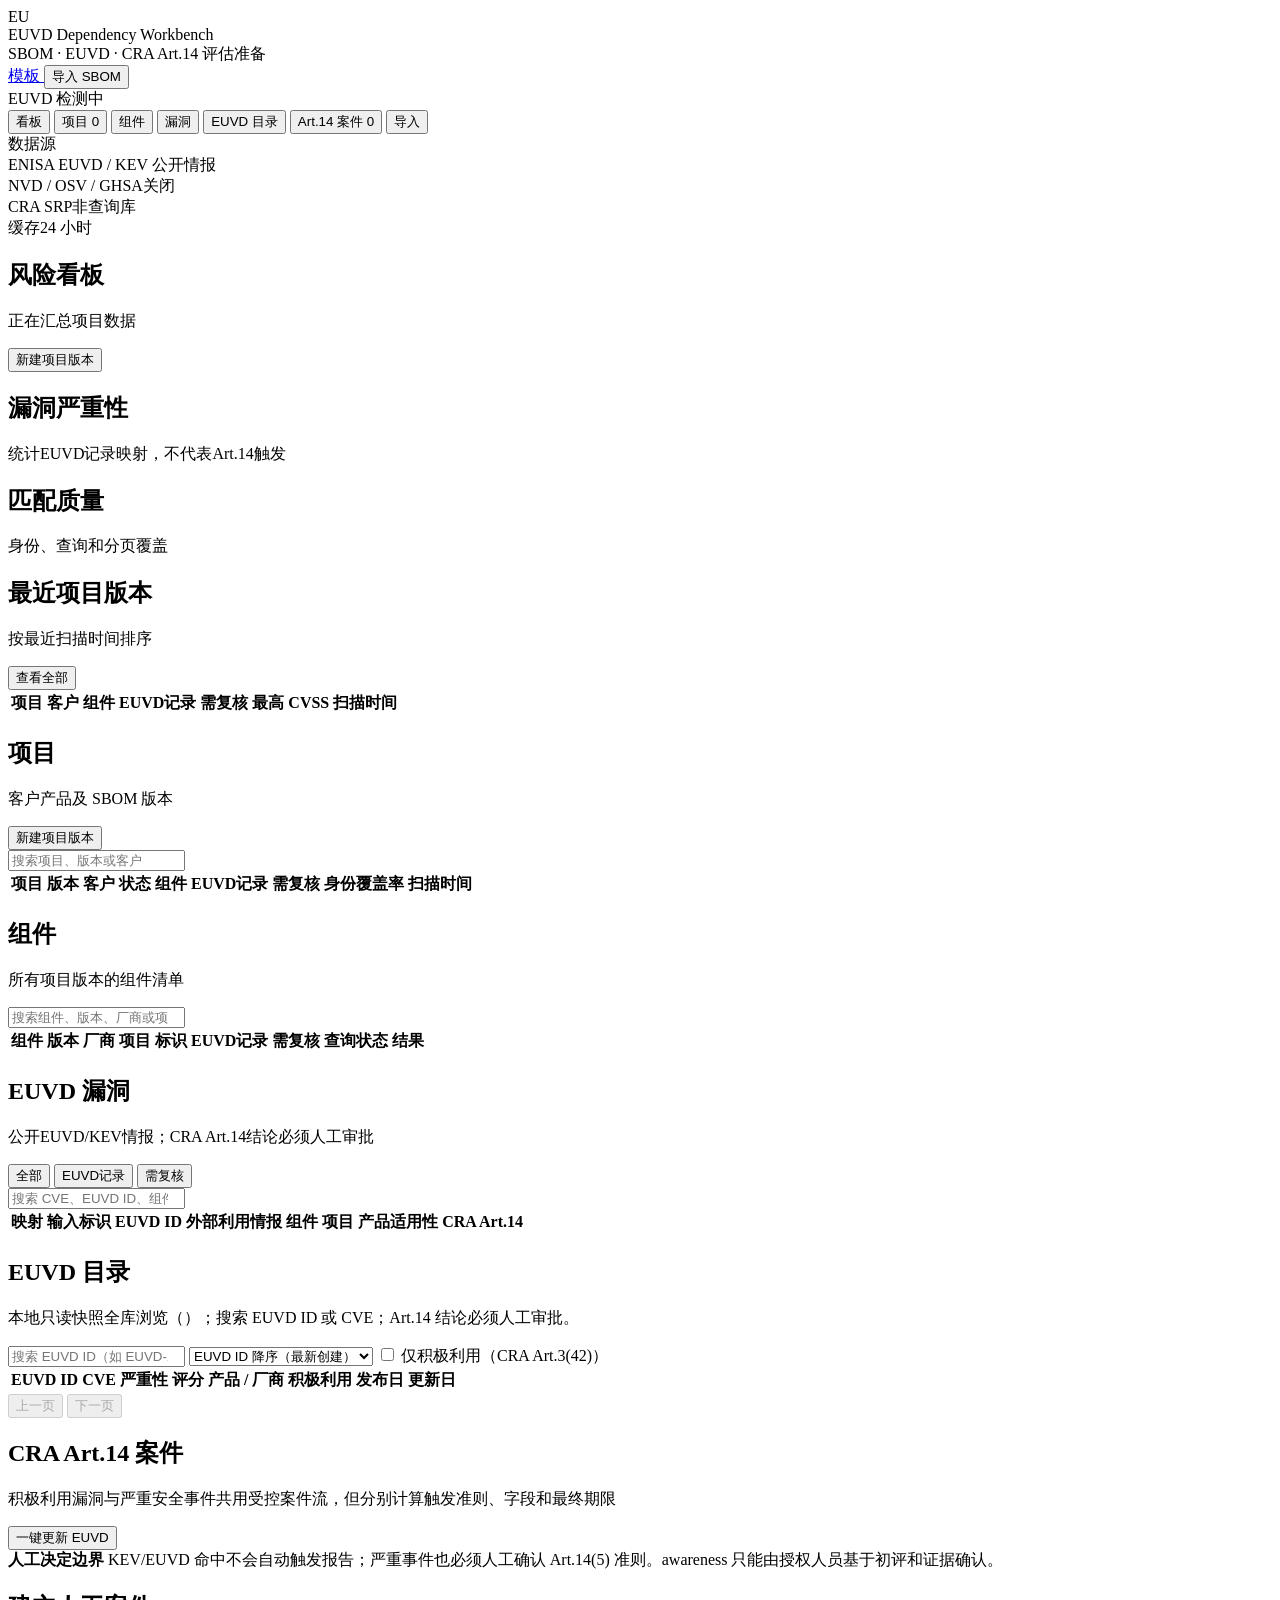
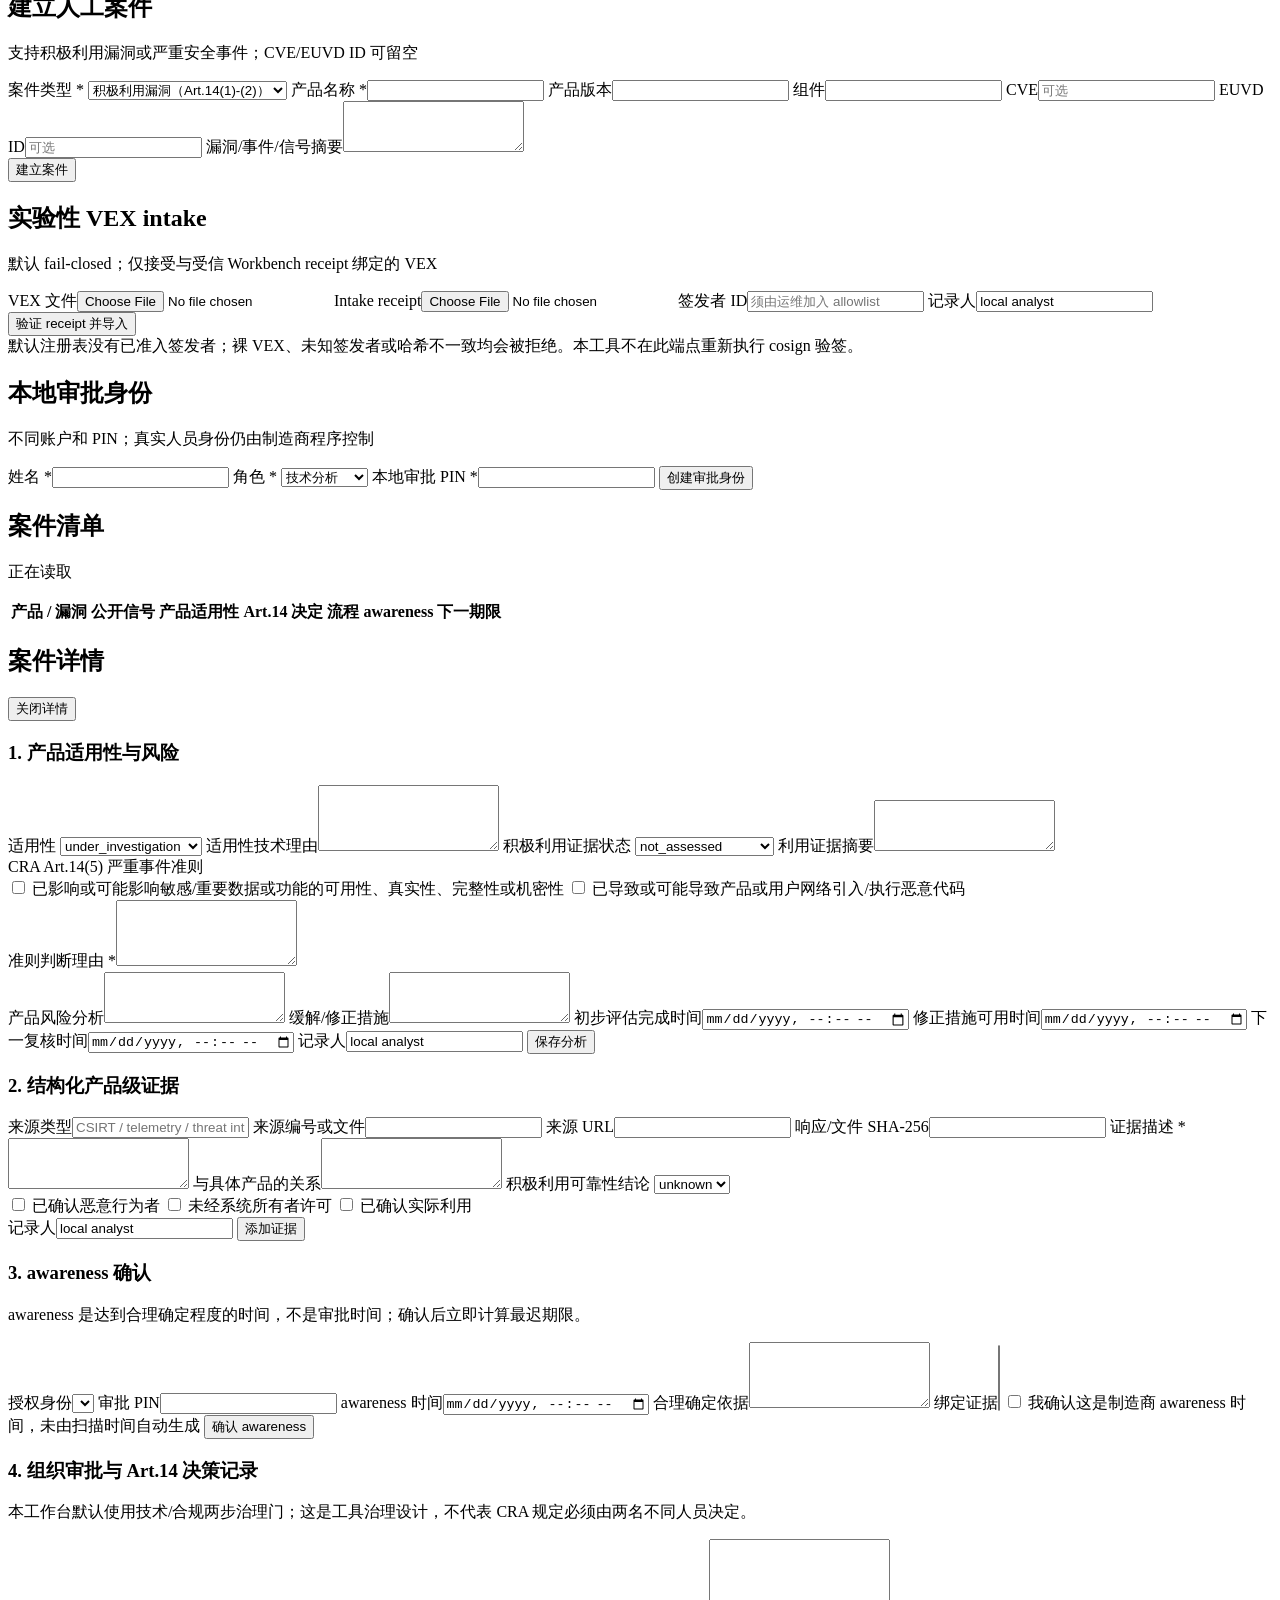
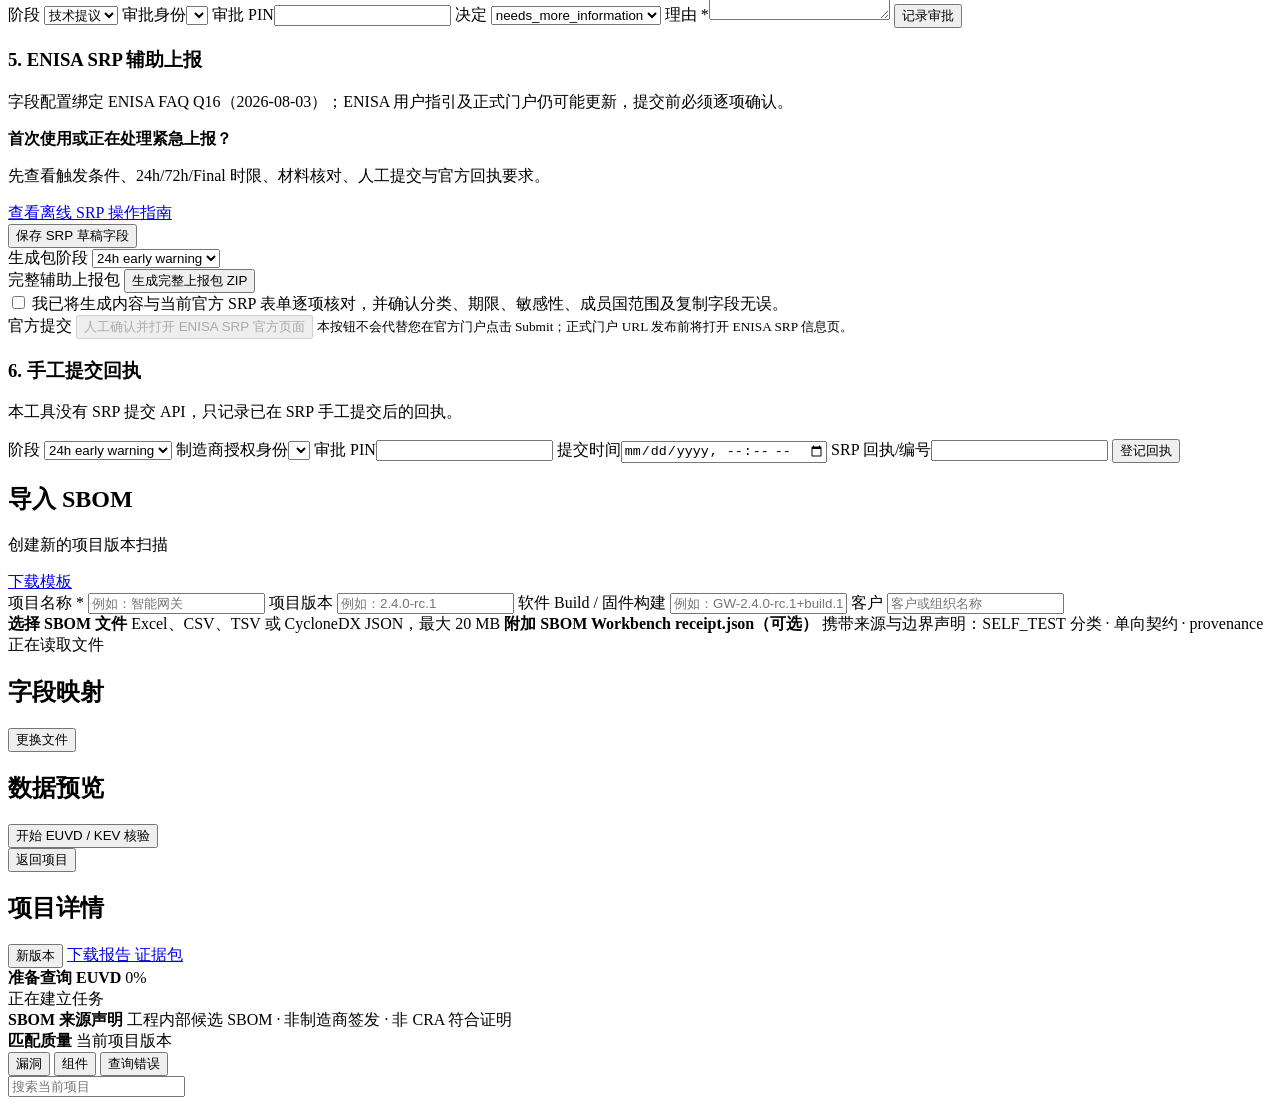
==== commit e9f95913: "docs: embed offline SRP reporting guide" ====
--- a/app/static/index.html
+++ b/app/static/index.html
@@ -473,7 +473,8 @@
               </section>
 
               <section class="work-panel compact-panel">
-                <h3>4. 四眼 Art.14 决定</h3>
+                <h3>4. 组织审批与 Art.14 决策记录</h3>
+                <p class="muted">本工作台默认使用技术/合规两步治理门；这是工具治理设计，不代表 CRA 规定必须由两名不同人员决定。</p>
                 <label class="field"><span>阶段</span>
                   <select id="reviewStage"><option value="technical">技术提议</option><option value="compliance">合规复核</option></select>
                 </label>
@@ -493,7 +494,14 @@
 
               <section class="work-panel compact-panel field-wide">
                 <h3>5. ENISA SRP 辅助上报</h3>
-                <p class="muted">字段配置绑定 ENISA FAQ Q16（2026-08-03）及界面指引（2026-08-14）；正式门户仍可能更新，提交前必须逐项确认。</p>
+                <p class="muted">字段配置绑定 ENISA FAQ Q16（2026-08-03）；ENISA 用户指引及正式门户仍可能更新，提交前必须逐项确认。</p>
+                <div class="srp-guide-entry">
+                  <div>
+                    <strong>首次使用或正在处理紧急上报？</strong>
+                    <p>先查看触发条件、24h/72h/Final 时限、材料核对、人工提交与官方回执要求。</p>
+                  </div>
+                  <a class="icon-text-button" href="/srp-guide.html" target="_blank" rel="noopener noreferrer">查看离线 SRP 操作指南</a>
+                </div>
                 <div id="srpFieldsGrid" class="metadata-grid"></div>
                 <button id="saveSrpFieldsButton" class="icon-text-button primary" type="button">保存 SRP 草稿字段</button>
                 <div id="srpReadinessPanel" class="status-strip"></div>
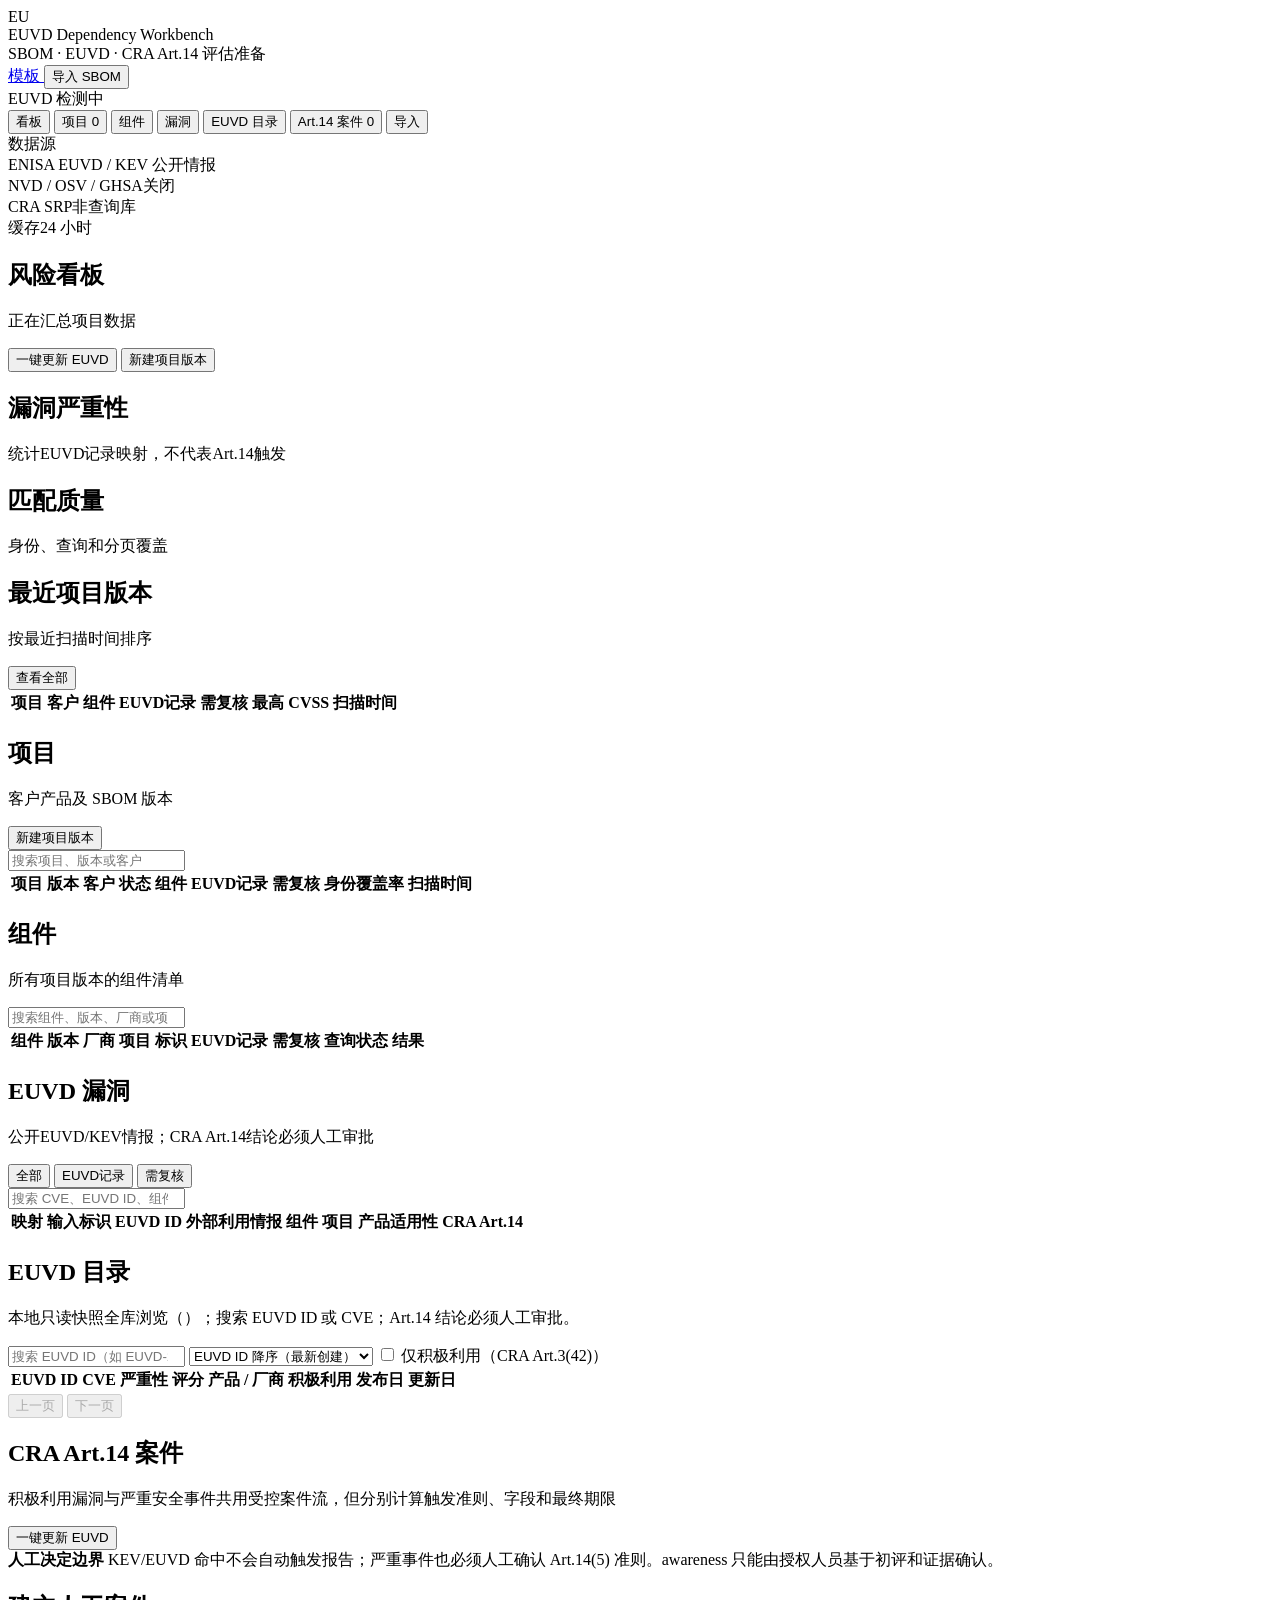
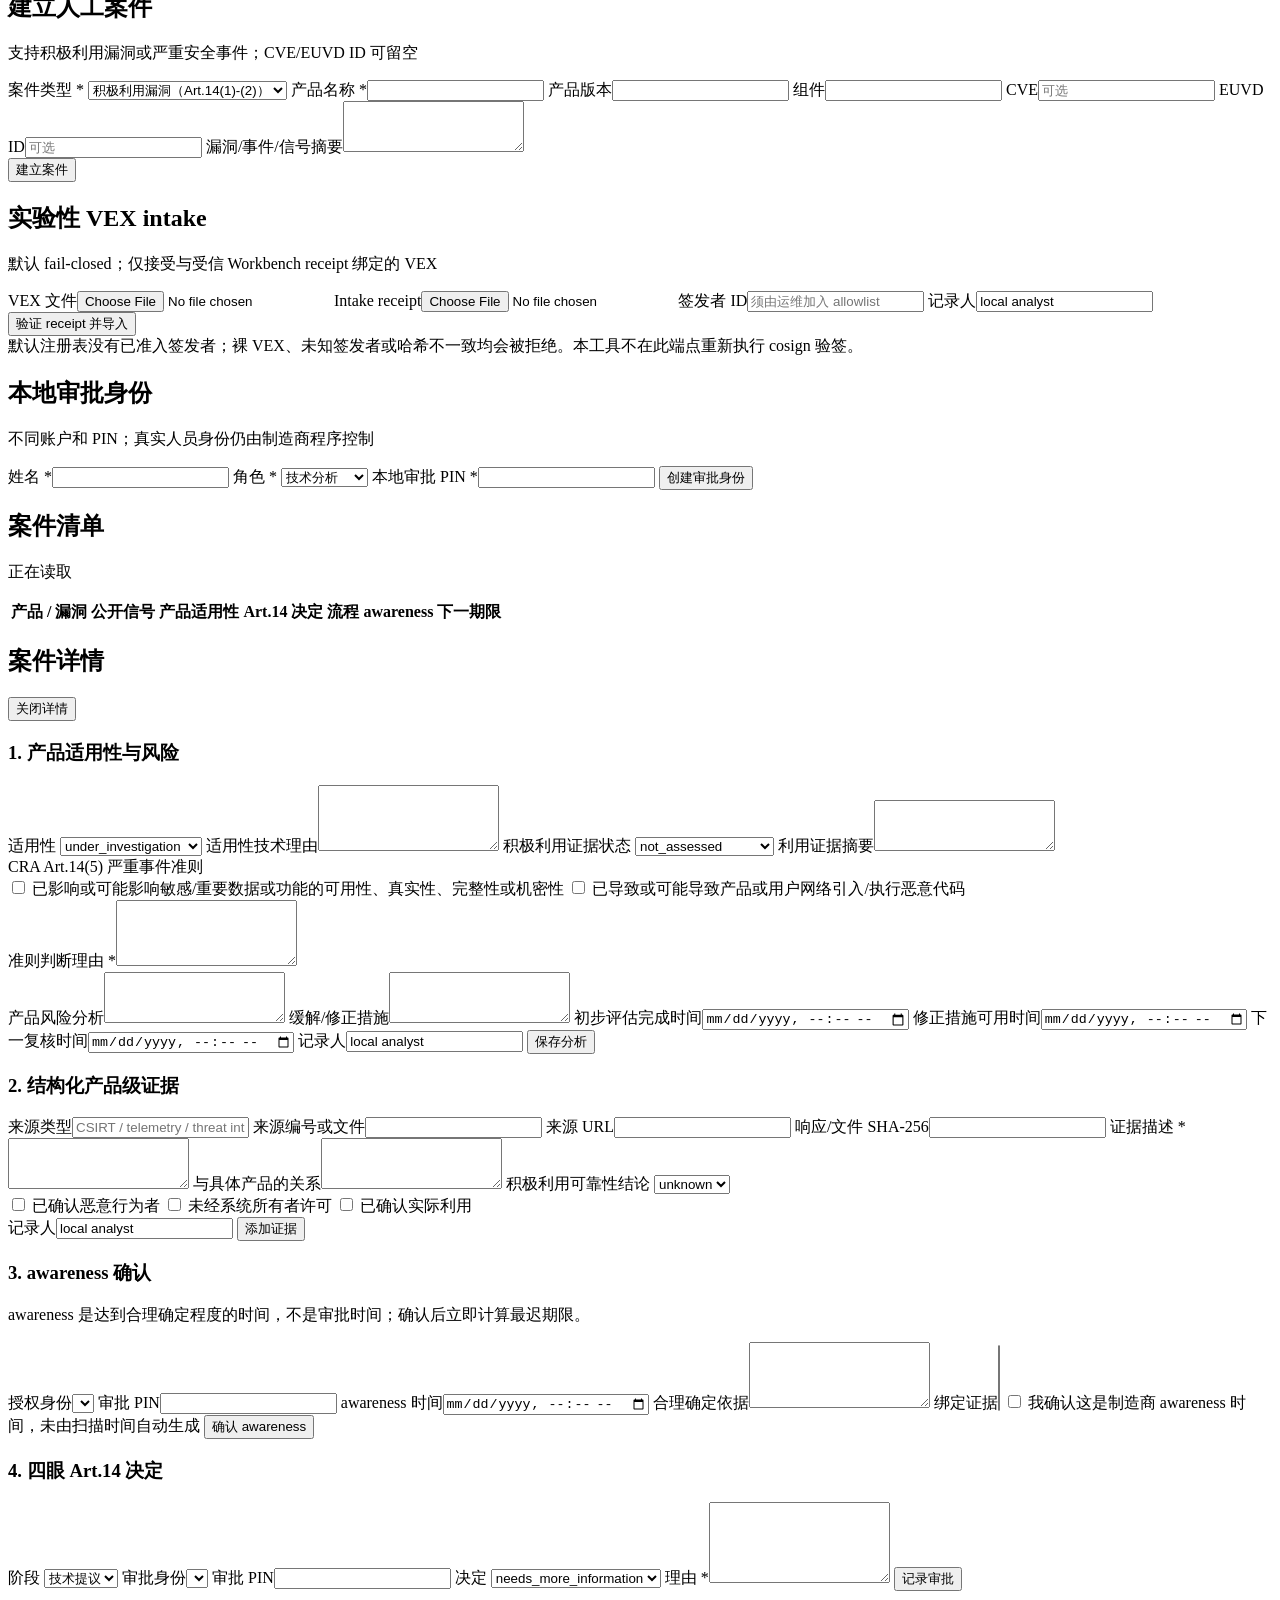
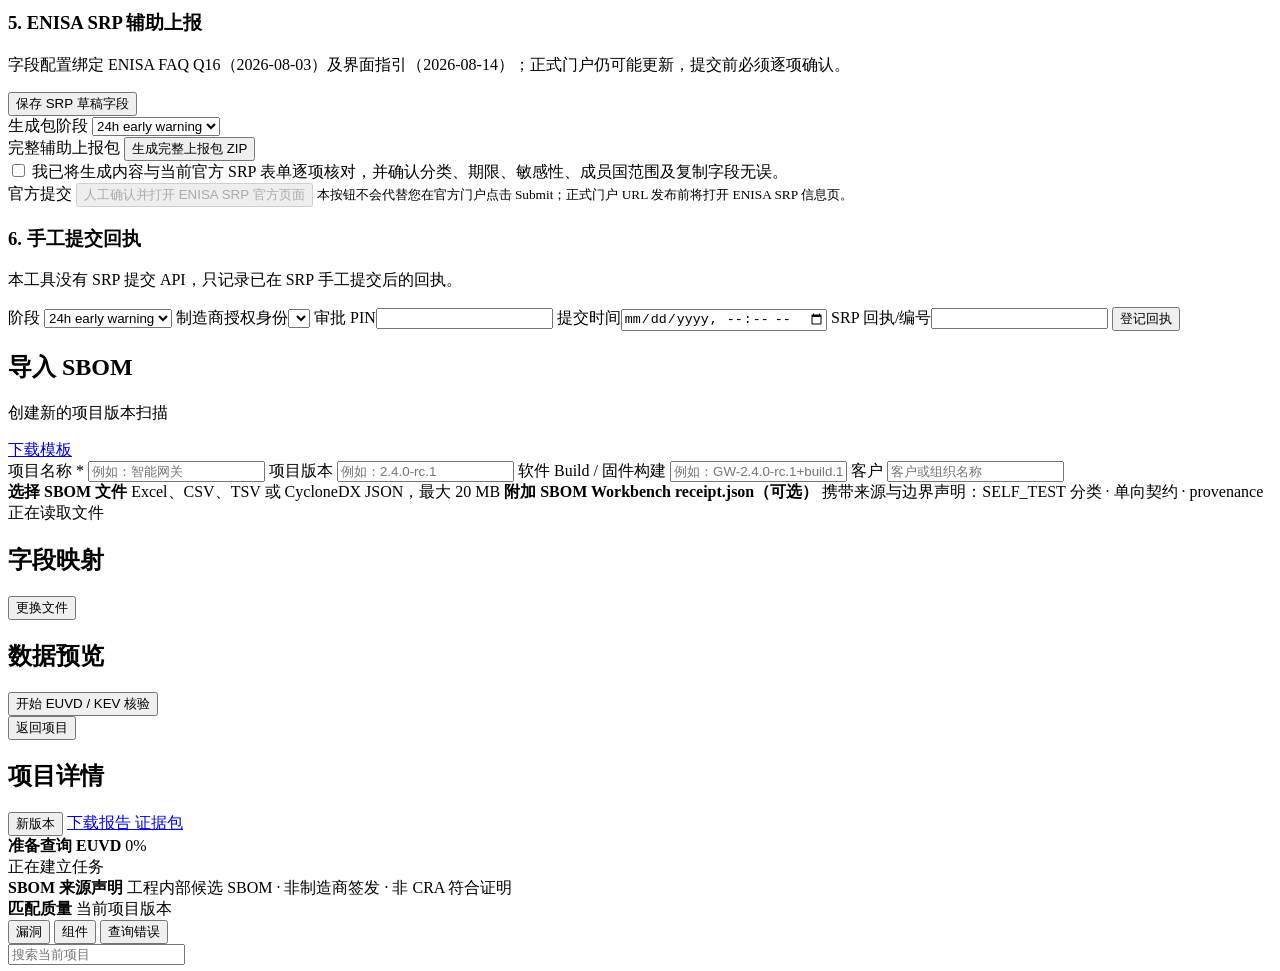
==== commit bd99ff51: "feat(ui): 看板一键更新 EUVD 入口与同步闭环加固 - 风险看板新增「一键更新 EUVD」按钮（与 Art.14 入口共用流程，按钮参数化） - 修复编排器不可用时按钮永久锁死：pollS" ====
--- a/app/static/index.html
+++ b/app/static/index.html
@@ -88,10 +88,16 @@
               <h1>风险看板</h1>
               <p id="dashboardTimestamp">正在汇总项目数据</p>
             </div>
-            <button class="icon-text-button primary view-import-button" type="button">
-              <i data-lucide="plus" aria-hidden="true"></i>
-              新建项目版本
-            </button>
+            <div class="heading-actions">
+              <button id="dashboardRefreshEuvdButton" class="icon-text-button" type="button" title="一键更新 EUVD：请求编排器执行 增量同步 + KEV/CVE 刷新 + 消费者快照重建。需 mirror_ops.py watch 守护进程运行（约束：Web 只发请求，不直接同步）">
+                <i data-lucide="refresh-cw" aria-hidden="true"></i>
+                一键更新 EUVD
+              </button>
+              <button class="icon-text-button primary view-import-button" type="button">
+                <i data-lucide="plus" aria-hidden="true"></i>
+                新建项目版本
+              </button>
+            </div>
           </div>
 
           <div id="dashboardMetrics" class="metrics metrics-six"></div>
@@ -473,8 +479,7 @@
               </section>
 
               <section class="work-panel compact-panel">
-                <h3>4. 组织审批与 Art.14 决策记录</h3>
-                <p class="muted">本工作台默认使用技术/合规两步治理门；这是工具治理设计，不代表 CRA 规定必须由两名不同人员决定。</p>
+                <h3>4. 四眼 Art.14 决定</h3>
                 <label class="field"><span>阶段</span>
                   <select id="reviewStage"><option value="technical">技术提议</option><option value="compliance">合规复核</option></select>
                 </label>
@@ -494,14 +499,7 @@
 
               <section class="work-panel compact-panel field-wide">
                 <h3>5. ENISA SRP 辅助上报</h3>
-                <p class="muted">字段配置绑定 ENISA FAQ Q16（2026-08-03）；ENISA 用户指引及正式门户仍可能更新，提交前必须逐项确认。</p>
-                <div class="srp-guide-entry">
-                  <div>
-                    <strong>首次使用或正在处理紧急上报？</strong>
-                    <p>先查看触发条件、24h/72h/Final 时限、材料核对、人工提交与官方回执要求。</p>
-                  </div>
-                  <a class="icon-text-button" href="/srp-guide.html" target="_blank" rel="noopener noreferrer">查看离线 SRP 操作指南</a>
-                </div>
+                <p class="muted">字段配置绑定 ENISA FAQ Q16（2026-08-03）及界面指引（2026-08-14）；正式门户仍可能更新，提交前必须逐项确认。</p>
                 <div id="srpFieldsGrid" class="metadata-grid"></div>
                 <button id="saveSrpFieldsButton" class="icon-text-button primary" type="button">保存 SRP 草稿字段</button>
                 <div id="srpReadinessPanel" class="status-strip"></div>
